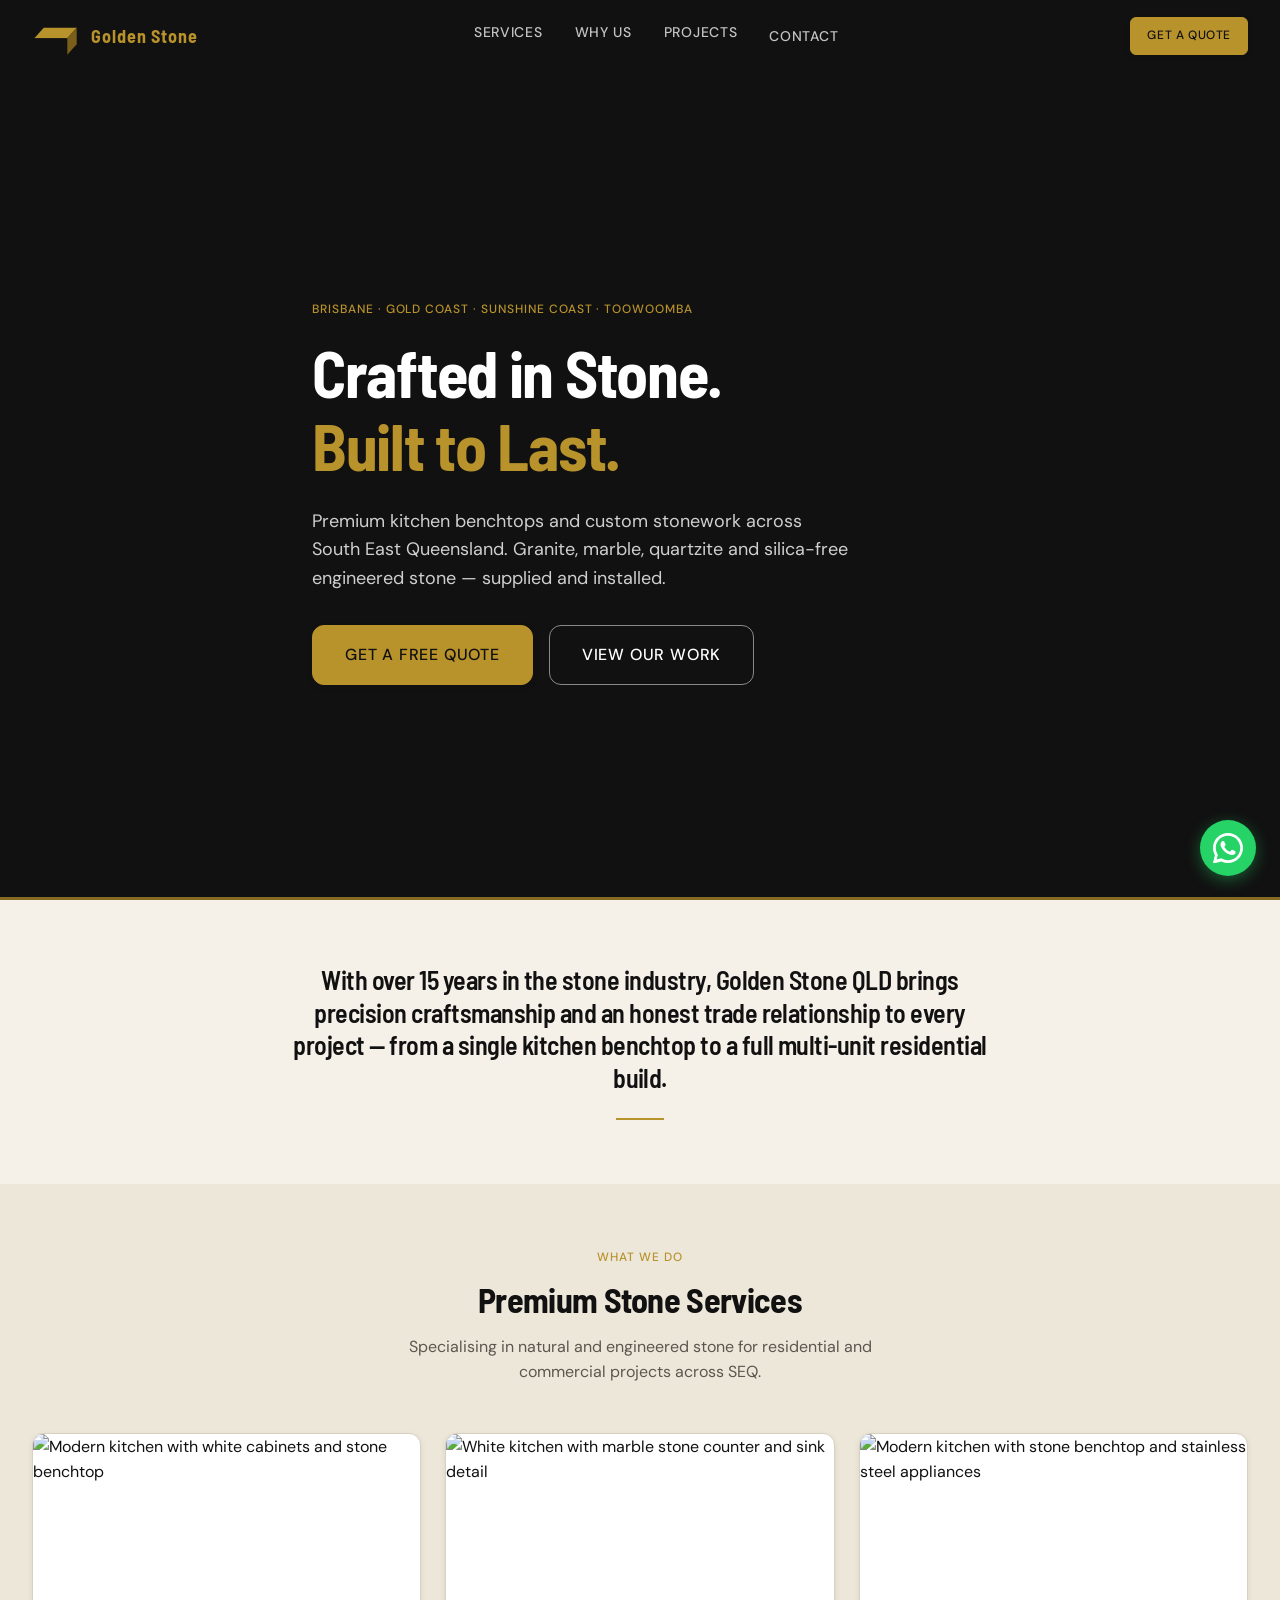
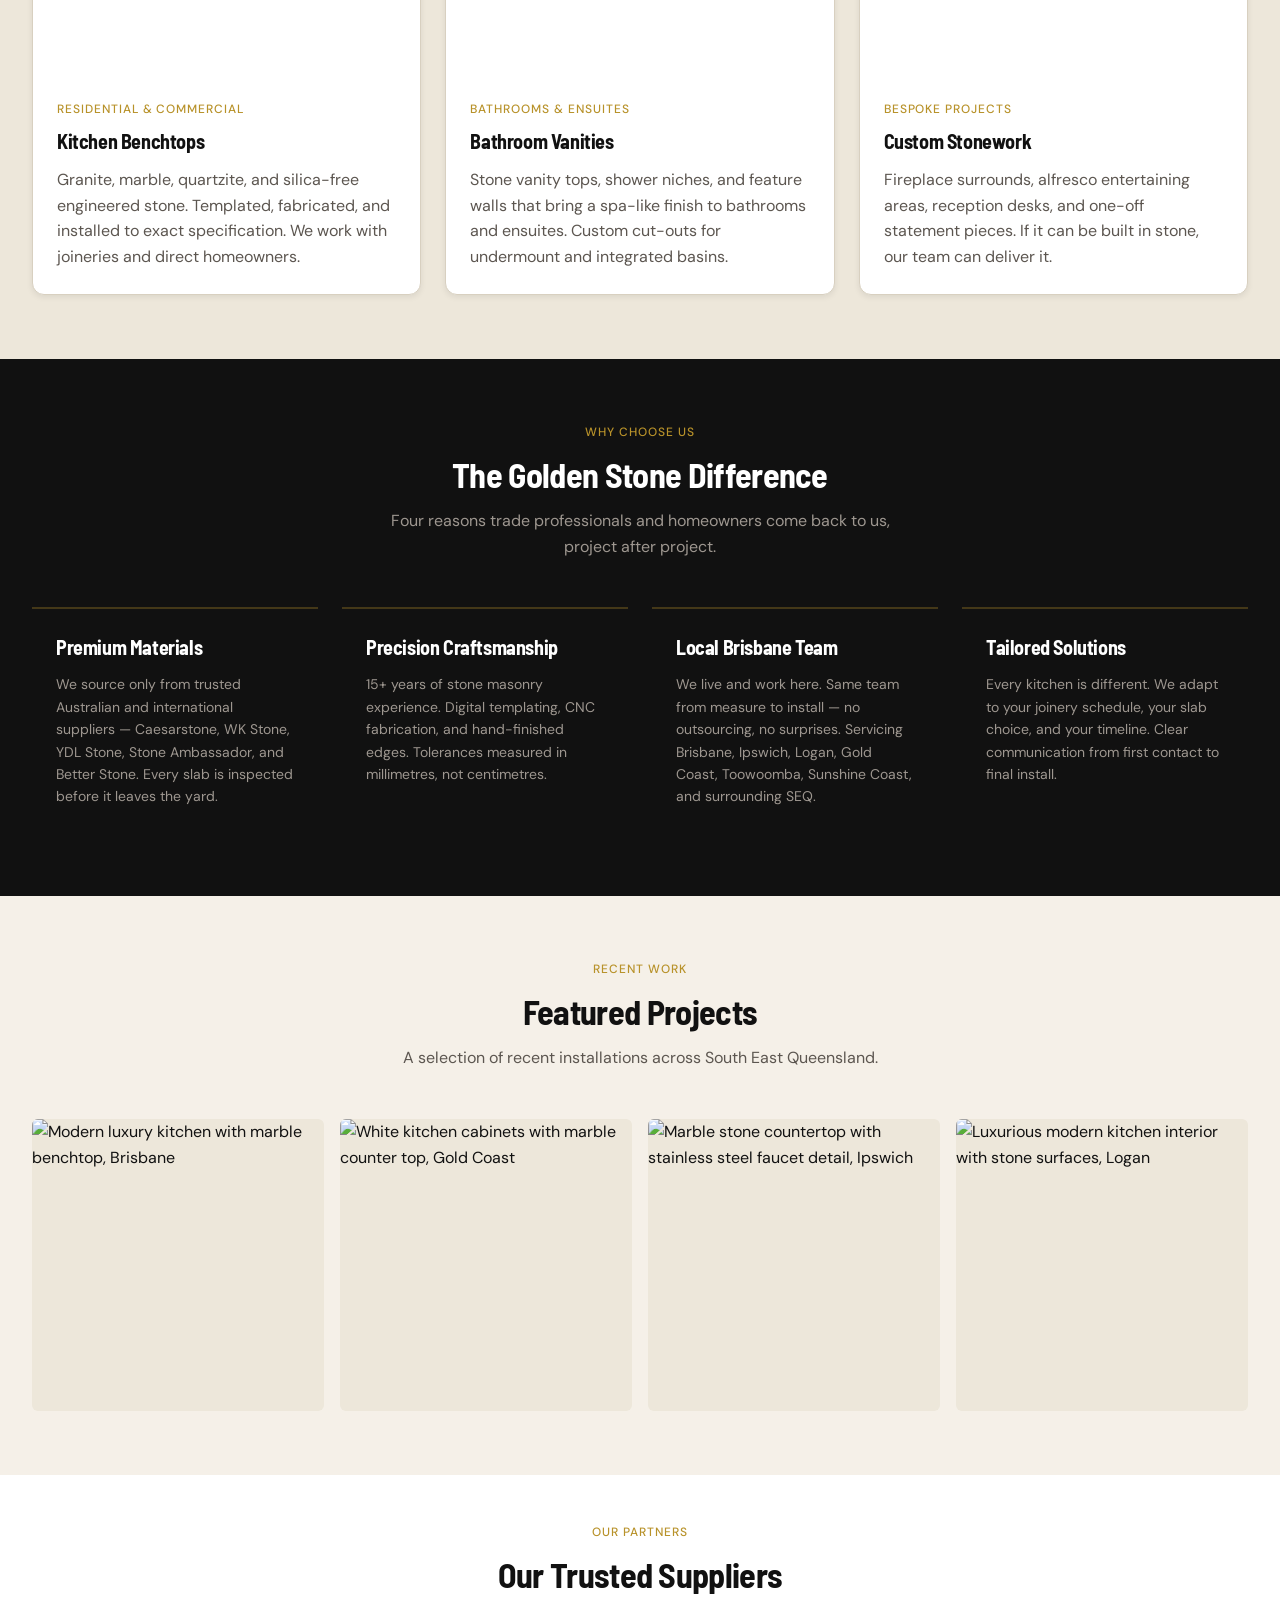
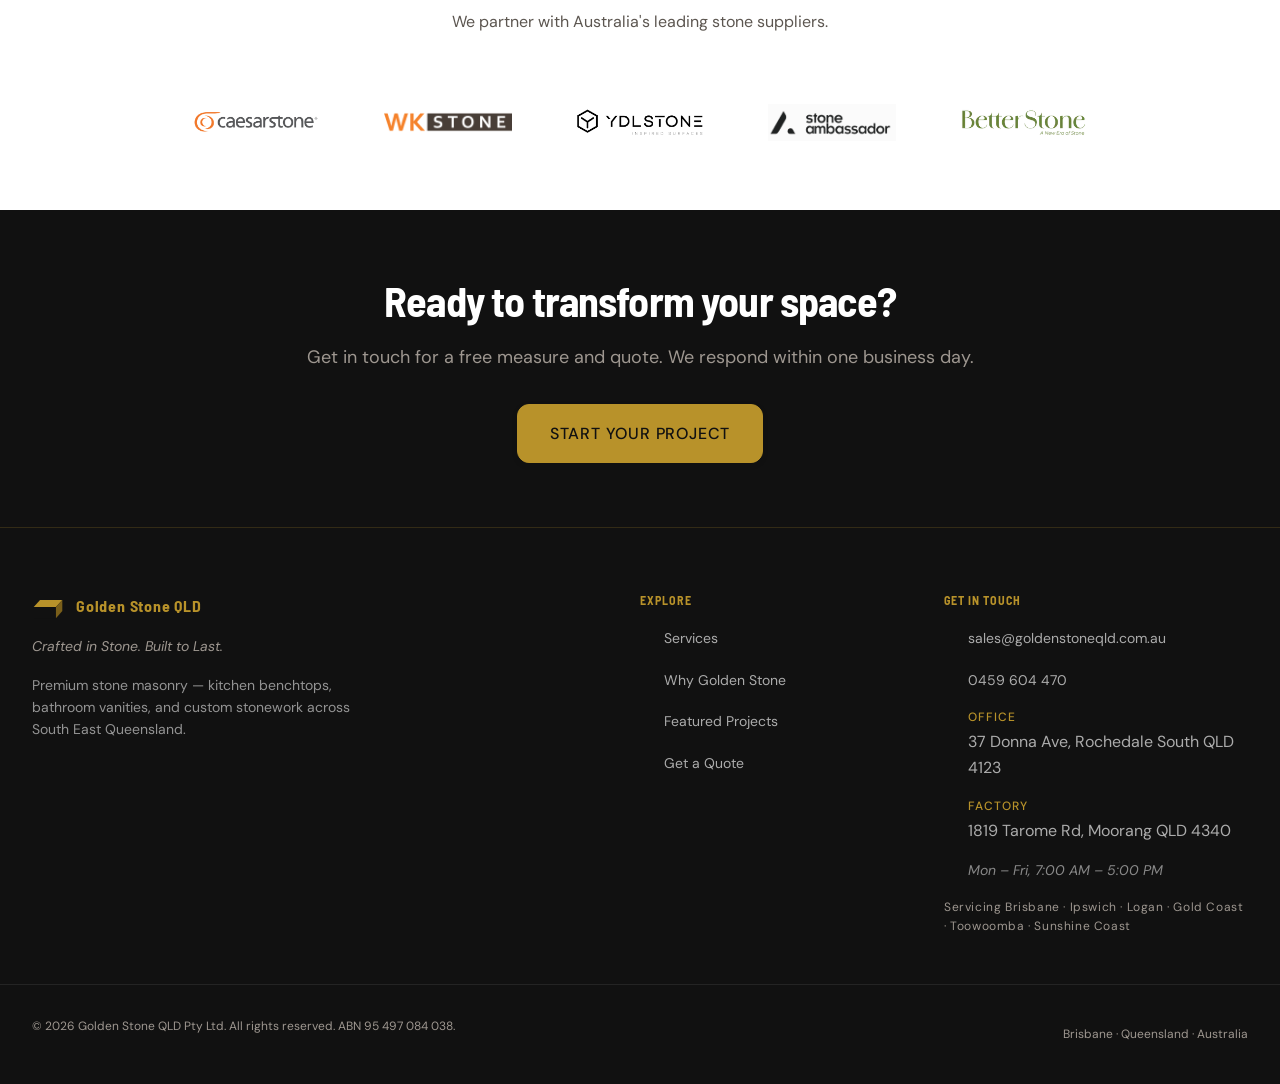
==== index.html @ 5c9fb111 "fix(contact): fix file upload double-click, folder link always shown; feat: WhatsApp floating button" ====
<!DOCTYPE html>
<html lang="en-AU">
<head>
  <meta charset="UTF-8">
  <meta name="viewport" content="width=device-width, initial-scale=1.0">
  <meta name="description" content="Golden Stone QLD — Premium kitchen benchtops and stone masonry across South East Queensland. Granite, marble, quartzite and silica-free engineered stone. Brisbane, Ipswich, Logan, Gold Coast, Toowoomba, Sunshine Coast.">
  <title>Golden Stone QLD — Crafted in Stone. Built to Last.</title>

  <!-- Favicon placeholder -->
  <link rel="icon" href="data:image/svg+xml,<svg xmlns='http://www.w3.org/2000/svg' viewBox='0 0 80 80'><polygon points='4,38 20,20 76,20 60,38' fill='%23B8922A'/><rect x='4' y='38' width='56' height='28' fill='%23111111'/><polygon points='60,38 76,20 76,48 60,66' fill='%237A5F1A'/></svg>">

  <!-- Design system -->
  <link rel="stylesheet" href="src/styles/reset.css">
  <link rel="stylesheet" href="src/styles/tokens.css">
  <link rel="stylesheet" href="src/styles/base.css">
  <link rel="stylesheet" href="src/styles/components.css">

  <!-- Page styles -->
  <link rel="stylesheet" href="src/styles/pages/home.css">
</head>
<body>

  <!-- =====================================================================
       SITE HEADER
       Fixed, transparent over hero. JS adds .scrolled on scroll.
       ===================================================================== -->
  <header class="site-header" id="site-header">
    <nav class="nav" aria-label="Main navigation">
      <div class="nav__inner container">
        <!-- Logo -->
        <a href="/" class="nav__logo" aria-label="Golden Stone QLD — home">
          <svg width="40" height="34" viewBox="0 0 80 68" fill="none" xmlns="http://www.w3.org/2000/svg" aria-hidden="true">
            <polygon points="4,38 20,20 76,20 60,38" fill="#B8922A"/>
            <rect x="4" y="38" width="56" height="28" fill="#111111"/>
            <polygon points="60,38 76,20 76,48 60,66" fill="#7A5F1A"/>
          </svg>
          <span class="nav__logo-text">Golden Stone</span>
        </a>

        <!-- Desktop nav links -->
        <ul class="nav__links" role="list">
          <li><a href="#services" class="nav__link">Services</a></li>
          <li><a href="#why-us" class="nav__link">Why Us</a></li>
          <li><a href="#projects" class="nav__link">Projects</a></li>
          <li><a href="contact.html" class="nav__link">Contact</a></li>
        </ul>

        <!-- Desktop CTA -->
        <a href="contact.html" class="btn btn--primary btn--sm nav__cta">Get a Quote</a>

        <!-- Mobile hamburger -->
        <button class="nav__hamburger" id="hamburger-btn" aria-label="Open menu" aria-expanded="false" aria-controls="mobile-menu">
          <svg width="24" height="24" viewBox="0 0 24 24" fill="none" stroke="currentColor" stroke-width="2" stroke-linecap="round" aria-hidden="true">
            <line x1="3" y1="6" x2="21" y2="6"/>
            <line x1="3" y1="12" x2="21" y2="12"/>
            <line x1="3" y1="18" x2="21" y2="18"/>
          </svg>
        </button>
      </div>
    </nav>

    <!-- Mobile menu (full-width dropdown below nav bar) -->
    <div class="mobile-menu" id="mobile-menu" role="navigation" aria-label="Mobile navigation">
      <a href="#services" class="mobile-menu__link">Services</a>
      <a href="#why-us" class="mobile-menu__link">Why Us</a>
      <a href="#projects" class="mobile-menu__link">Projects</a>
      <a href="contact.html" class="mobile-menu__link">Contact</a>
      <a href="contact.html" class="btn btn--primary mobile-menu__cta">Get a Quote</a>
    </div>
  </header>

  <main>

    <!-- ===================================================================
         HERO
         Full viewport, Unsplash stone photo, dark overlay, centred left.
         =================================================================== -->
    <section class="hero" aria-label="Hero">
      <div class="hero__bg" aria-hidden="true"></div>
      <div class="hero__overlay" aria-hidden="true"></div>

      <div class="container hero__content">
        <span class="hero__label fade-in">Brisbane · Gold Coast · Sunshine Coast · Toowoomba</span>

        <h1 class="hero__headline fade-in fade-in-delay-1">
          Crafted in Stone.<br>
          <span>Built to Last.</span>
        </h1>

        <p class="hero__subhead fade-in fade-in-delay-2">
          Premium kitchen benchtops and custom stonework across South East Queensland.
          Granite, marble, quartzite and silica-free engineered stone — supplied and installed.
        </p>

        <div class="hero__actions fade-in fade-in-delay-3">
          <a href="contact.html" class="btn btn--primary btn--lg">Get a Free Quote</a>
          <a href="#projects" class="btn btn--outline-light btn--lg">View Our Work</a>
        </div>
      </div>

      <div class="hero__bar" aria-hidden="true"></div>
    </section>

    <!-- ===================================================================
         INTRO STRIP
         15-year trust signal, centred pull-quote style.
         =================================================================== -->
    <section class="section section--cream intro-strip" aria-labelledby="intro-quote">
      <div class="container intro-strip__inner">
        <p class="intro-strip__quote fade-in" id="intro-quote">
          With over 15 years in the stone industry, Golden Stone QLD brings
          precision craftsmanship and an honest trade relationship to every project —
          from a single kitchen benchtop to a full multi-unit residential build.
        </p>
        <div class="intro-strip__rule fade-in fade-in-delay-1" aria-hidden="true"></div>
      </div>
    </section>

    <!-- ===================================================================
         SERVICES
         3-column card grid. Each card: image, label, title, description.
         =================================================================== -->
    <section class="section section--surface services" id="services" aria-labelledby="services-title">
      <div class="container">
        <header class="section-header fade-in">
          <span class="section-header__label">What We Do</span>
          <h2 class="section-header__title" id="services-title">Premium Stone Services</h2>
          <p class="section-header__sub">
            Specialising in natural and engineered stone for residential and commercial projects across SEQ.
          </p>
        </header>

        <div class="services__grid">

          <!-- Kitchen Benchtops -->
          <article class="service-card fade-in">
            <div class="service-card__image">
              <img
                src="https://images.pexels.com/photos/6301183/pexels-photo-6301183.jpeg?auto=compress&cs=tinysrgb&w=800&h=500&fit=crop"
                alt="Modern kitchen with white cabinets and stone benchtop"
                loading="lazy"
                width="800"
                height="500"
              >
            </div>
            <div class="service-card__body">
              <span class="service-card__label">Residential &amp; Commercial</span>
              <h3 class="service-card__title">Kitchen Benchtops</h3>
              <p class="service-card__desc">
                Granite, marble, quartzite, and silica-free engineered stone. Templated, fabricated,
                and installed to exact specification. We work with joineries and direct homeowners.
              </p>
            </div>
          </article>

          <!-- Bathroom Vanities -->
          <article class="service-card fade-in fade-in-delay-1">
            <div class="service-card__image">
              <img
                src="https://images.pexels.com/photos/7545855/pexels-photo-7545855.jpeg?auto=compress&cs=tinysrgb&w=800&h=500&fit=crop"
                alt="White kitchen with marble stone counter and sink detail"
                loading="lazy"
                width="800"
                height="500"
              >
            </div>
            <div class="service-card__body">
              <span class="service-card__label">Bathrooms &amp; Ensuites</span>
              <h3 class="service-card__title">Bathroom Vanities</h3>
              <p class="service-card__desc">
                Stone vanity tops, shower niches, and feature walls that bring a spa-like finish
                to bathrooms and ensuites. Custom cut-outs for undermount and integrated basins.
              </p>
            </div>
          </article>

          <!-- Custom Stonework -->
          <article class="service-card fade-in fade-in-delay-2">
            <div class="service-card__image">
              <img
                src="https://images.pexels.com/photos/2343467/pexels-photo-2343467.jpeg?auto=compress&cs=tinysrgb&w=800&h=500&fit=crop"
                alt="Modern kitchen with stone benchtop and stainless steel appliances"
                loading="lazy"
                width="800"
                height="500"
              >
            </div>
            <div class="service-card__body">
              <span class="service-card__label">Bespoke Projects</span>
              <h3 class="service-card__title">Custom Stonework</h3>
              <p class="service-card__desc">
                Fireplace surrounds, alfresco entertaining areas, reception desks, and one-off
                statement pieces. If it can be built in stone, our team can deliver it.
              </p>
            </div>
          </article>

        </div>
      </div>
    </section>

    <!-- ===================================================================
         WHY GOLDEN STONE
         Dark section, 4-pillar grid.
         =================================================================== -->
    <section class="section section--dark why-us" id="why-us" aria-labelledby="why-us-title">
      <div class="container">
        <header class="section-header fade-in">
          <span class="section-header__label">Why Choose Us</span>
          <h2 class="section-header__title" id="why-us-title">The Golden Stone Difference</h2>
          <p class="section-header__sub">
            Four reasons trade professionals and homeowners come back to us, project after project.
          </p>
        </header>

        <div class="pillars">

          <div class="pillar fade-in">
            <h3 class="pillar__title">Premium Materials</h3>
            <p class="pillar__desc">
              We source only from trusted Australian and international suppliers — Caesarstone,
              WK Stone, YDL Stone, Stone Ambassador, and Better Stone. Every slab is inspected before it leaves the yard.
            </p>
          </div>

          <div class="pillar fade-in fade-in-delay-1">
            <h3 class="pillar__title">Precision Craftsmanship</h3>
            <p class="pillar__desc">
              15+ years of stone masonry experience. Digital templating, CNC fabrication,
              and hand-finished edges. Tolerances measured in millimetres, not centimetres.
            </p>
          </div>

          <div class="pillar fade-in fade-in-delay-2">
            <h3 class="pillar__title">Local Brisbane Team</h3>
            <p class="pillar__desc">
              We live and work here. Same team from measure to install — no outsourcing,
              no surprises. Servicing Brisbane, Ipswich, Logan, Gold Coast, Toowoomba, Sunshine Coast, and surrounding SEQ.
            </p>
          </div>

          <div class="pillar fade-in fade-in-delay-3">
            <h3 class="pillar__title">Tailored Solutions</h3>
            <p class="pillar__desc">
              Every kitchen is different. We adapt to your joinery schedule, your slab choice,
              and your timeline. Clear communication from first contact to final install.
            </p>
          </div>

        </div>
      </div>
    </section>

    <!-- ===================================================================
         FEATURED PROJECTS
         4-image mosaic grid with gold hover border.
         =================================================================== -->
    <section class="section projects" id="projects" aria-labelledby="projects-title">
      <div class="container">
        <header class="section-header fade-in">
          <span class="section-header__label">Recent Work</span>
          <h2 class="section-header__title" id="projects-title">Featured Projects</h2>
          <p class="section-header__sub">
            A selection of recent installations across South East Queensland.
          </p>
        </header>

        <div class="projects__grid">
          <div class="project-tile fade-in">
            <img
              src="https://images.pexels.com/photos/35189706/pexels-photo-35189706.jpeg?auto=compress&cs=tinysrgb&w=800&h=800&fit=crop"
              alt="Modern luxury kitchen with marble benchtop, Brisbane"
              loading="lazy"
              width="800"
              height="800"
            >
          </div>
          <div class="project-tile fade-in fade-in-delay-1">
            <img
              src="https://images.pexels.com/photos/7027759/pexels-photo-7027759.jpeg?auto=compress&cs=tinysrgb&w=800&h=800&fit=crop"
              alt="White kitchen cabinets with marble counter top, Gold Coast"
              loading="lazy"
              width="800"
              height="800"
            >
          </div>
          <div class="project-tile fade-in fade-in-delay-2">
            <img
              src="https://images.pexels.com/photos/6835092/pexels-photo-6835092.jpeg?auto=compress&cs=tinysrgb&w=800&h=800&fit=crop"
              alt="Marble stone countertop with stainless steel faucet detail, Ipswich"
              loading="lazy"
              width="800"
              height="800"
            >
          </div>
          <div class="project-tile fade-in fade-in-delay-3">
            <img
              src="https://images.pexels.com/photos/10099318/pexels-photo-10099318.jpeg?auto=compress&cs=tinysrgb&w=800&h=800&fit=crop"
              alt="Luxurious modern kitchen interior with stone surfaces, Logan"
              loading="lazy"
              width="800"
              height="800"
            >
          </div>
        </div>
      </div>
    </section>

    <!-- ===================================================================
         TRUSTED SUPPLIERS
         Real logos on white background. Each links to supplier site.
         =================================================================== -->
    <section class="suppliers" aria-labelledby="suppliers-title">
      <div class="container">
        <header class="section-header fade-in">
          <span class="section-header__label" id="suppliers-title">Our Partners</span>
          <h2 class="section-header__title">Our Trusted Suppliers</h2>
          <p class="section-header__sub">We partner with Australia's leading stone suppliers.</p>
        </header>

        <div class="suppliers__logos fade-in fade-in-delay-1">
          <a href="https://www.caesarstone.com.au" target="_blank" rel="noopener"
             class="supplier-logo" aria-label="Caesarstone">
            <img src="public/images/suppliers/caesarstone.png" alt="Caesarstone logo" loading="lazy">
          </a>
          <a href="https://www.wkstone.com.au" target="_blank" rel="noopener"
             class="supplier-logo" aria-label="WK Stone">
            <img src="public/images/suppliers/wk-stone.png" alt="WK Stone logo" loading="lazy">
          </a>
          <a href="https://www.ydlstone.com.au" target="_blank" rel="noopener"
             class="supplier-logo" aria-label="YDL Stone">
            <img src="public/images/suppliers/ydl-stone.png" alt="YDL Stone logo" loading="lazy">
          </a>
          <a href="https://www.stoneambassador.com.au" target="_blank" rel="noopener"
             class="supplier-logo" aria-label="Stone Ambassador">
            <img src="public/images/suppliers/stone-ambassador.webp" alt="Stone Ambassador logo" loading="lazy">
          </a>
          <a href="https://www.betterstone.com.au" target="_blank" rel="noopener"
             class="supplier-logo" aria-label="Better Stone">
            <img src="public/images/suppliers/better-stone.webp" alt="Better Stone logo" loading="lazy">
          </a>
        </div>
      </div>
    </section>

    <!-- ===================================================================
         CLOSING CTA
         Dark, centred, gold primary button.
         =================================================================== -->
    <section class="section section--dark cta-section" id="contact" aria-labelledby="cta-headline">
      <div class="container">
        <h2 class="cta-section__headline fade-in" id="cta-headline">
          Ready to transform your space?
        </h2>
        <p class="cta-section__sub fade-in fade-in-delay-1">
          Get in touch for a free measure and quote. We respond within one business day.
        </p>
        <div class="fade-in fade-in-delay-2">
          <a href="contact.html" class="btn btn--primary btn--lg">
            Start Your Project
          </a>
        </div>
      </div>
    </section>

  </main>

  <!-- =====================================================================
       FOOTER
       3-column: brand, explore, contact.
       ===================================================================== -->
  <footer class="footer">
    <div class="container">
      <div class="footer__grid">

        <!-- Brand column -->
        <div class="footer__brand">
          <a href="/" class="footer__logo footer__logo--lockup" aria-label="Golden Stone QLD — home">
            <svg width="32" height="27" viewBox="0 0 80 68" fill="none" xmlns="http://www.w3.org/2000/svg" aria-hidden="true">
              <polygon points="4,38 20,20 76,20 60,38" fill="#B8922A"/>
              <rect x="4" y="38" width="56" height="28" fill="#111111"/>
              <polygon points="60,38 76,20 76,48 60,66" fill="#7A5F1A"/>
            </svg>
            <span class="footer__logo-name">Golden Stone QLD</span>
          </a>
          <p class="footer__tagline">Crafted in Stone. Built to Last.</p>
          <p class="footer__desc">
            Premium stone masonry — kitchen benchtops, bathroom vanities, and custom
            stonework across South East Queensland.
          </p>
        </div>

        <!-- Explore column -->
        <div>
          <h3 class="footer__heading">Explore</h3>
          <ul class="footer__links" role="list">
            <li><a href="#services">Services</a></li>
            <li><a href="#why-us">Why Golden Stone</a></li>
            <li><a href="#projects">Featured Projects</a></li>
            <li><a href="#contact">Get a Quote</a></li>
          </ul>
        </div>

        <!-- Contact column -->
        <div>
          <h3 class="footer__heading">Get in Touch</h3>
          <ul class="footer__links" role="list">
            <li>
              <a href="mailto:sales@goldenstoneqld.com.au">sales@goldenstoneqld.com.au</a>
            </li>
            <li>
              <a href="tel:+61459604470">0459 604 470</a>
            </li>
            <li class="footer__address-item">
              <span class="footer__address-label">Office</span>
              <span>37 Donna Ave, Rochedale South QLD 4123</span>
            </li>
            <li class="footer__address-item">
              <span class="footer__address-label">Factory</span>
              <span>1819 Tarome Rd, Moorang QLD 4340</span>
            </li>
            <li class="footer__hours">Mon – Fri, 7:00 AM – 5:00 PM</li>
          </ul>
          <p class="footer__service-area">
            Servicing Brisbane · Ipswich · Logan · Gold Coast · Toowoomba · Sunshine Coast
          </p>
        </div>

      </div>
    </div>

    <div class="footer__bottom container">
      <p class="footer__copy">
        &copy; <span id="footer-year">2025</span> Golden Stone QLD Pty Ltd. All rights reserved.
        ABN 95 497 084 038.
      </p>
      <p class="footer__copy">
        Brisbane · Queensland · Australia
      </p>
    </div>
  </footer>

  <!-- WhatsApp floating button -->
  <a href="https://wa.me/61459604470" class="whatsapp-fab" target="_blank" rel="noopener" aria-label="Chat on WhatsApp">
    <svg width="30" height="30" viewBox="0 0 24 24" fill="#FFFFFF" xmlns="http://www.w3.org/2000/svg" aria-hidden="true">
      <path d="M17.472 14.382c-.297-.149-1.758-.867-2.03-.967-.273-.099-.471-.148-.67.15-.197.297-.767.966-.94 1.164-.173.199-.347.223-.644.075-.297-.15-1.255-.463-2.39-1.475-.883-.788-1.48-1.761-1.653-2.059-.173-.297-.018-.458.13-.606.134-.133.298-.347.446-.52.149-.174.198-.298.298-.497.099-.198.05-.371-.025-.52-.075-.149-.669-1.612-.916-2.207-.242-.579-.487-.5-.669-.51-.173-.008-.371-.01-.57-.01-.198 0-.52.074-.792.372-.272.297-1.04 1.016-1.04 2.479 0 1.462 1.065 2.875 1.213 3.074.149.198 2.096 3.2 5.077 4.487.709.306 1.262.489 1.694.625.712.227 1.36.195 1.871.118.571-.085 1.758-.719 2.006-1.413.248-.694.248-1.289.173-1.413-.074-.124-.272-.198-.57-.347z"/>
      <path d="M12 0C5.373 0 0 5.373 0 12c0 2.117.553 4.103 1.518 5.832L.057 23.625a.563.563 0 0 0 .693.704l5.975-1.566A11.942 11.942 0 0 0 12 24c6.627 0 12-5.373 12-12S18.627 0 12 0zm0 21.818a9.818 9.818 0 0 1-5.006-1.372l-.358-.213-3.722.976.993-3.63-.233-.374A9.818 9.818 0 0 1 2.182 12C2.182 6.57 6.57 2.182 12 2.182S21.818 6.57 21.818 12 17.43 21.818 12 21.818z"/>
    </svg>
  </a>

  <script src="src/scripts/main.js" defer></script>
</body>
</html>
---- src/styles/tokens.css ----
/* ==========================================================================
   Golden Stone QLD — Design Tokens
   Source: docs/brand/brand-book.md v2.0
   Australian English comments throughout.

   Import order:
     1. tokens.css   ← this file
     2. reset.css
     3. base.css
     4. components.css
   ========================================================================== */

/* --------------------------------------------------------------------------
   Google Fonts
   Barlow Semi Condensed — display / headings (600, 700)
   DM Sans              — body / UI copy (400, 500)
   -------------------------------------------------------------------------- */
@import url('https://fonts.googleapis.com/css2?family=Barlow+Semi+Condensed:wght@600;700&family=DM+Sans:ital,wght@0,400;0,500;1,400&display=swap');


:root {

  /* =========================================================================
     COLOUR PALETTE
     Brand Book v2.0 — Gold + Black
     ========================================================================= */

  /* --- Primary brand colours --- */
  --colour-gold:          #B8922A; /* Brass Gold — main brand colour; bar mark, CTAs, accents  */
  --colour-gold-dark:     #7A5F1A; /* Dark Gold — slab right-face shadow, pressed states       */
  --colour-gold-light:    #C9A84C; /* Champagne — highlight accent, small-scale gold use       */
  --colour-black:         #111111; /* Deep Black — anchor colour, slab front-face, dark bg     */

  /* --- Neutral palette --- */
  --colour-bg:            #F5F0E8; /* Warm Cream — page background (warm, not clinical white)  */
  --colour-surface:       #EDE7DA; /* Surface — cards, alternating table rows                  */
  --colour-border:        #D8D0C0; /* Border — dividers, input outlines                        */
  --colour-stone:         #9E9790; /* Stone Grey — sub-labels, secondary/muted text            */
  --colour-text:          #111111; /* Primary text — same as anchor; warm near-black           */
  --colour-text-sec:      #5C5650; /* Secondary text — captions, supporting copy               */
  --colour-text-muted:    #9E9790; /* Muted text — placeholder, disabled states               */
  --colour-white:         #FFFFFF;

  /* --- Supporting gold tones (derived from primary) --- */
  --colour-gold-wash:     rgba(184, 146, 42, 0.10); /* Subtle gold tint — hover backgrounds    */
  --colour-gold-glow:     rgba(184, 146, 42, 0.30); /* Focus ring, gold highlight              */
  --colour-gold-border:   rgba(184, 146, 42, 0.25); /* Subtle gold border on dark surfaces     */

  /* --- Dark surface variants --- */
  --colour-surface-dark:  #1C1A18; /* Dark card / section background                          */
  --colour-overlay:       rgba(17, 17, 17, 0.65); /* Photo overlays, modal backdrops           */

  /* --- Semantic colours --- */
  --colour-success:       #2A7A4A;
  --colour-success-bg:    rgba(42, 122, 74, 0.10);
  --colour-warning:       #B86A1A;
  --colour-warning-bg:    rgba(184, 106, 26, 0.10);
  --colour-error:         #B83A2A;
  --colour-error-bg:      rgba(184, 58, 42, 0.10);
  --colour-info:          #2A5A8A;
  --colour-info-bg:       rgba(42, 90, 138, 0.10);

  /* --- CSS aliases (American English spelling) for component compatibility --- */
  --color-gold:           var(--colour-gold);
  --color-gold-dark:      var(--colour-gold-dark);
  --color-gold-light:     var(--colour-gold-light);
  --color-black:          var(--colour-black);
  --color-bg:             var(--colour-bg);
  --color-surface:        var(--colour-surface);
  --color-border:         var(--colour-border);
  --color-stone:          var(--colour-stone);
  --color-text:           var(--colour-text);
  --color-text-sec:       var(--colour-text-sec);
  --color-text-muted:     var(--colour-text-muted);
  --color-white:          var(--colour-white);
  --color-gold-wash:      var(--colour-gold-wash);
  --color-gold-glow:      var(--colour-gold-glow);
  --color-gold-border:    var(--colour-gold-border);
  --color-surface-dark:   var(--colour-surface-dark);
  --color-overlay:        var(--colour-overlay);
  --color-success:        var(--colour-success);
  --color-success-bg:     var(--colour-success-bg);
  --color-warning:        var(--colour-warning);
  --color-warning-bg:     var(--colour-warning-bg);
  --color-error:          var(--colour-error);
  --color-error-bg:       var(--colour-error-bg);
  --color-info:           var(--colour-info);
  --color-info-bg:        var(--colour-info-bg);


  /* =========================================================================
     TYPOGRAPHY
     ========================================================================= */

  /* --- Font families --- */
  --font-display: 'Barlow Semi Condensed', 'Arial Narrow', Arial, sans-serif;
  --font-body:    'DM Sans', 'Helvetica Neue', Arial, sans-serif;

  /* --- Type scale — Major Third (×1.25), base 16px ---
     Use display font (Barlow Semi Condensed) for text-xl and above.
     Use body font (DM Sans) for text-base and below.
  --- */
  --text-xs:    0.75rem;   /*  12px — captions, fine print, badges      */
  --text-sm:    0.875rem;  /*  14px — small UI text, helper labels       */
  --text-base:  1rem;      /*  16px — body copy (minimum for readability)*/
  --text-lg:    1.125rem;  /*  18px — lead paragraph, large body         */
  --text-xl:    1.25rem;   /*  20px — h4, sub-section headings           */
  --text-2xl:   1.625rem;  /*  26px — h3                                 */
  --text-3xl:   2.125rem;  /*  34px — h2                                 */
  --text-4xl:   2.625rem;  /*  42px — h1                                 */
  --text-hero:  3.25rem;   /*  52px — display / hero headings            */

  /* --- Font weights --- */
  --font-regular:  400;
  --font-medium:   500;
  --font-semibold: 600;
  --font-bold:     700;

  /* --- Line heights --- */
  --leading-tight:   1.15;  /* Hero / display headings                   */
  --leading-snug:    1.25;  /* H1, H2                                    */
  --leading-normal:  1.4;   /* H3, H4                                    */
  --leading-relaxed: 1.6;   /* Body copy (optimal for DM Sans)           */
  --leading-loose:   1.75;  /* Long-form / article content               */

  /* --- Letter spacing --- */
  --tracking-tight:  -0.02em; /* Display headings — tighter for impact   */
  --tracking-normal:  0em;
  --tracking-wide:    0.05em; /* All-caps labels                         */
  --tracking-wider:   0.08em; /* Sub-labels, tags, fine print            */


  /* =========================================================================
     SPACING — 8pt Grid
     ========================================================================= */

  --space-1:   0.25rem;  /*   4px */
  --space-2:   0.5rem;   /*   8px */
  --space-3:   0.75rem;  /*  12px */
  --space-4:   1rem;     /*  16px */
  --space-6:   1.5rem;   /*  24px */
  --space-8:   2rem;     /*  32px */
  --space-12:  3rem;     /*  48px */
  --space-16:  4rem;     /*  64px */
  --space-24:  6rem;     /*  96px */


  /* =========================================================================
     BORDER RADII
     ========================================================================= */

  --radius-sm:   3px;    /* Subtle rounding — chips, badges, code blocks  */
  --radius-md:   6px;    /* Buttons, inputs, small cards                  */
  --radius-lg:   12px;   /* Cards, panels, modals                         */
  --radius-full: 9999px; /* Pills, circular avatars                       */


  /* =========================================================================
     SHADOWS — subtle, premium feel; no harsh drops
     ========================================================================= */

  --shadow-xs:   0 1px 2px  rgba(17, 17, 17, 0.06);  /* Hairline lift    */
  --shadow-sm:   0 2px 6px  rgba(17, 17, 17, 0.08);  /* Cards at rest    */
  --shadow-md:   0 4px 16px rgba(17, 17, 17, 0.10);  /* Cards on hover   */
  --shadow-lg:   0 8px 32px rgba(17, 17, 17, 0.12);  /* Dropdowns, popovers */
  --shadow-xl:   0 16px 48px rgba(17, 17, 17, 0.14); /* Modals, drawers  */

  /* Focus ring — gold glow; replaces default browser outline */
  --shadow-focus: 0 0 0 3px var(--colour-gold-glow);

  /* Inset — for form inputs (subtle depth on background) */
  --shadow-inset: inset 0 1px 3px rgba(17, 17, 17, 0.07);

  /* Gold focus ring — form inputs and interactive elements */
  --shadow-gold: 0 0 0 3px var(--colour-gold-glow);


  /* =========================================================================
     BREAKPOINTS (reference values — documentation only)

     CSS custom properties cannot be used directly inside @media queries.
     Use these values as a reference when writing media queries:

       @media (min-width: 640px)  { … }   --bp-sm
       @media (min-width: 768px)  { … }   --bp-md
       @media (min-width: 1024px) { … }   --bp-lg
       @media (min-width: 1280px) { … }   --bp-xl

     All breakpoints follow a mobile-first approach.
     ========================================================================= */

  /* --bp-sm:   640px;  */
  /* --bp-md:   768px;  */
  /* --bp-lg:   1024px; */
  /* --bp-xl:   1280px; */


  /* =========================================================================
     TRANSITIONS & TIMINGS
     ========================================================================= */

  /* --- Durations --- */
  --duration-fast:   150ms;  /* Micro-interactions: icon swaps, checkboxes  */
  --duration-base:   250ms;  /* Standard: hover states, colour changes       */
  --duration-slow:   400ms;  /* Entrances: modals, drawers, page transitions */

  /* --- Easing curves --- */
  --ease-out:    cubic-bezier(0.16, 1, 0.3, 1);   /* Natural deceleration — entrances */
  --ease-in:     cubic-bezier(0.4, 0, 1, 1);      /* Acceleration — exits             */
  --ease-inout:  cubic-bezier(0.45, 0, 0.55, 1);  /* Balanced — toggles, slides       */

  /* --- Shorthand transitions (most common combinations) --- */
  --transition-colour:
    color            var(--duration-base) var(--ease-out),
    background-color var(--duration-base) var(--ease-out),
    border-color     var(--duration-base) var(--ease-out);

  --transition-shadow:
    box-shadow var(--duration-base) var(--ease-out);

  --transition-transform:
    transform var(--duration-base) var(--ease-out);

  --transition-all:
    color            var(--duration-base) var(--ease-out),
    background-color var(--duration-base) var(--ease-out),
    border-color     var(--duration-base) var(--ease-out),
    box-shadow       var(--duration-base) var(--ease-out),
    transform        var(--duration-base) var(--ease-out);


  /* =========================================================================
     LAYOUT
     ========================================================================= */

  --container-max:    1280px; /* Full-width content cap                     */
  --container-prose:  72ch;   /* Optimal reading width for body copy        */
  --container-narrow: 640px;  /* Narrow forms, centred content blocks       */

  --gutter-sm:  var(--space-4);  /* 16px — mobile horizontal padding        */
  --gutter-md:  var(--space-6);  /* 24px — tablet horizontal padding        */
  --gutter-lg:  var(--space-8);  /* 32px — desktop horizontal padding       */

}
---- src/styles/base.css ----
/* ==========================================================================
   Golden Stone QLD — Base Styles
   Applies design tokens to HTML elements.
   Import after reset.css and tokens.css.
   ========================================================================== */

/* --------------------------------------------------------------------------
   Document
   -------------------------------------------------------------------------- */
body {
  font-family: var(--font-body);
  font-size: var(--text-base);
  font-weight: var(--font-regular);
  line-height: var(--leading-relaxed);
  color: var(--color-text);
  background-color: var(--color-bg);
}

/* --------------------------------------------------------------------------
   Headings
   Display font (Barlow Semi Condensed) for all headings.
   -------------------------------------------------------------------------- */
h1, h2, h3, h4, h5, h6 {
  font-family: var(--font-display);
  font-weight: var(--font-bold);
  line-height: var(--leading-snug);
  color: var(--color-text);
  letter-spacing: var(--tracking-tight);
}

h1 {
  font-size: var(--text-4xl);   /* 42px desktop */
  line-height: var(--leading-tight);
}

h2 {
  font-size: var(--text-3xl);   /* 34px */
}

h3 {
  font-size: var(--text-2xl);   /* 26px */
  font-weight: var(--font-semibold);
  line-height: var(--leading-normal);
  letter-spacing: 0;
}

h4 {
  font-size: var(--text-xl);    /* 20px */
  font-weight: var(--font-semibold);
  line-height: var(--leading-normal);
  letter-spacing: 0;
}

h5 {
  font-size: var(--text-lg);    /* 18px */
  font-weight: var(--font-semibold);
  letter-spacing: 0;
}

h6 {
  font-size: var(--text-base);  /* 16px */
  font-weight: var(--font-semibold);
  letter-spacing: var(--tracking-wide);
  text-transform: uppercase;
  color: var(--color-text-sec);
}

/* Responsive heading scale — mobile */
@media (max-width: 767px) {
  h1 { font-size: var(--text-3xl); }   /* 34px */
  h2 { font-size: var(--text-2xl); }   /* 26px */
  h3 { font-size: var(--text-xl); }    /* 20px */
}

/* --------------------------------------------------------------------------
   Paragraphs
   -------------------------------------------------------------------------- */
p {
  max-width: var(--container-prose);
  margin-bottom: var(--space-4);
}

p:last-child {
  margin-bottom: 0;
}

/* Lead paragraph */
.lead {
  font-size: var(--text-lg);
  line-height: var(--leading-loose);
  color: var(--color-text-sec);
}

/* --------------------------------------------------------------------------
   Links
   -------------------------------------------------------------------------- */
a {
  color: var(--color-gold);
  text-decoration: underline;
  text-decoration-color: transparent;
  text-underline-offset: 3px;
  transition: var(--transition-colour);
}

a:hover {
  text-decoration-color: var(--color-gold);
}

a:visited {
  color: var(--color-gold-dark);
}

/* --------------------------------------------------------------------------
   Lists
   -------------------------------------------------------------------------- */
ul, ol {
  padding-left: var(--space-6);
  margin-bottom: var(--space-4);
}

ul { list-style: disc; }
ol { list-style: decimal; }

li {
  margin-bottom: var(--space-2);
  line-height: var(--leading-relaxed);
}

li:last-child {
  margin-bottom: 0;
}

/* --------------------------------------------------------------------------
   Inline elements
   -------------------------------------------------------------------------- */
strong, b {
  font-weight: var(--font-semibold);
}

em, i {
  font-style: italic;
}

small {
  font-size: var(--text-sm);
  color: var(--color-text-sec);
}

mark {
  background-color: rgba(184, 146, 42, 0.2);
  color: var(--color-text);
  padding: 0 var(--space-1);
  border-radius: var(--radius-sm);
}

code {
  font-family: 'Courier New', Courier, monospace;
  font-size: 0.875em;
  background-color: var(--color-surface);
  padding: 0.1em 0.35em;
  border-radius: var(--radius-sm);
  border: 1px solid var(--color-border);
}

/* --------------------------------------------------------------------------
   Horizontal rule
   -------------------------------------------------------------------------- */
hr {
  border: none;
  border-top: 1px solid var(--color-border);
  margin: var(--space-8) 0;
}

hr.accent {
  border-top-color: var(--color-gold);
  border-top-width: 2px;
  width: 48px;
}

/* --------------------------------------------------------------------------
   Blockquote
   -------------------------------------------------------------------------- */
blockquote {
  border-left: 3px solid var(--color-gold);
  padding-left: var(--space-6);
  margin: var(--space-8) 0;
  color: var(--color-text-sec);
  font-size: var(--text-lg);
  font-style: italic;
}

blockquote cite {
  display: block;
  margin-top: var(--space-3);
  font-size: var(--text-sm);
  font-style: normal;
  font-weight: var(--font-medium);
  color: var(--color-stone);
  letter-spacing: var(--tracking-wider);
  text-transform: uppercase;
}

/* --------------------------------------------------------------------------
   Labels / tags
   -------------------------------------------------------------------------- */
.label {
  font-family: var(--font-body);
  font-size: var(--text-xs);
  font-weight: var(--font-medium);
  letter-spacing: var(--tracking-wider);
  text-transform: uppercase;
  color: var(--color-stone);
}

.label--gold {
  color: var(--color-gold);
}

/* --------------------------------------------------------------------------
   Display / hero text
   -------------------------------------------------------------------------- */
.display {
  font-family: var(--font-display);
  font-size: var(--text-hero);
  font-weight: var(--font-bold);
  line-height: var(--leading-tight);
  letter-spacing: var(--tracking-tight);
}

@media (max-width: 767px) {
  .display {
    font-size: var(--text-4xl);
  }
}

/* --------------------------------------------------------------------------
   Images
   -------------------------------------------------------------------------- */
img {
  height: auto;
  display: block;
}

figure {
  margin: var(--space-8) 0;
}

figcaption {
  margin-top: var(--space-2);
  font-size: var(--text-sm);
  color: var(--color-text-sec);
}

/* --------------------------------------------------------------------------
   Selection
   -------------------------------------------------------------------------- */
::selection {
  background-color: rgba(184, 146, 42, 0.25);
  color: var(--color-text);
}
---- src/styles/components.css ----
/* ==========================================================================
   Golden Stone QLD — Components
   Requires: tokens.css, reset.css, base.css
   Australian English comments
   ========================================================================== */

/* ==========================================================================
   LAYOUT — Container & Section
   ========================================================================== */

/* --------------------------------------------------------------------------
   .container
   -------------------------------------------------------------------------- */
.container {
  width: 100%;
  max-width: var(--container-max);
  margin-inline: auto;
  padding-inline: var(--gutter-sm);
}

@media (min-width: 768px) {
  .container {
    padding-inline: var(--gutter-md);
  }
}

@media (min-width: 1024px) {
  .container {
    padding-inline: var(--gutter-lg);
  }
}

.container--narrow {
  max-width: var(--container-narrow);
}

.container--prose {
  max-width: var(--container-prose);
}

/* --------------------------------------------------------------------------
   .section
   -------------------------------------------------------------------------- */
.section {
  padding-block: var(--space-16);
}

@media (max-width: 767px) {
  .section {
    padding-block: var(--space-12);
  }
}

/* Cream variant — default */
.section--cream {
  background-color: var(--color-bg);
}

/* Surface variant — slightly deeper cream */
.section--surface {
  background-color: var(--color-surface);
}

/* Dark variant — black background */
.section--dark {
  background-color: var(--color-black);
  color: var(--color-white);
}

.section--dark h1,
.section--dark h2,
.section--dark h3,
.section--dark h4,
.section--dark h5,
.section--dark h6 {
  color: var(--color-white);
}

.section--dark p,
.section--dark .lead {
  color: var(--color-stone);
}

/* Gold accent bar at top */
.section--accent-bar {
  border-top: 3px solid var(--color-gold);
}

/* ==========================================================================
   NAVIGATION
   ========================================================================== */

/* --------------------------------------------------------------------------
   .nav
   -------------------------------------------------------------------------- */
.nav {
  position: sticky;
  top: 0;
  z-index: 100;
  background-color: var(--color-black);
  border-bottom: 1px solid rgba(255, 255, 255, 0.06);
  box-shadow: var(--shadow-md);
}

.nav__inner {
  display: flex;
  align-items: center;
  justify-content: space-between;
  height: 72px;
}

.nav__logo {
  display: flex;
  align-items: center;
  gap: var(--space-3);
  text-decoration: none;
  flex-shrink: 0;
}

.nav__logo img,
.nav__logo svg {
  height: 40px;
  width: auto;
}

.nav__links {
  display: flex;
  align-items: center;
  gap: var(--space-8);
  list-style: none;
  padding: 0;
  margin: 0;
}

@media (max-width: 767px) {
  .nav__links {
    display: none; /* Replaced by mobile menu in JS layer */
  }
}

.nav__link {
  font-family: var(--font-body);
  font-size: var(--text-sm);
  font-weight: var(--font-medium);
  color: rgba(255, 255, 255, 0.75);
  text-decoration: none;
  letter-spacing: var(--tracking-wide);
  text-transform: uppercase;
  transition: var(--transition-colour);
  padding-block: var(--space-2);
  border-bottom: 1px solid transparent;
}

.nav__link:hover,
.nav__link[aria-current='page'] {
  color: var(--color-gold);
  border-bottom-color: var(--color-gold);
}

.nav__cta {
  margin-left: var(--space-4);
}

/* ==========================================================================
   FOOTER
   ========================================================================== */

.footer {
  background-color: var(--color-black);
  color: rgba(255, 255, 255, 0.65);
  padding-block: var(--space-16) var(--space-8);
  border-top: 1px solid rgba(184, 146, 42, 0.20);
}

.footer__grid {
  display: grid;
  grid-template-columns: 1fr;
  gap: var(--space-10);
  margin-bottom: var(--space-12);
}

@media (min-width: 768px) {
  .footer__grid {
    grid-template-columns: 2fr 1fr 1fr;
  }
}

.footer__brand {}

.footer__logo {
  margin-bottom: var(--space-4);
}

.footer__tagline {
  font-size: var(--text-sm);
  color: var(--color-stone);
  font-style: italic;
}

.footer__heading {
  font-family: var(--font-display);
  font-size: var(--text-xs);
  font-weight: var(--font-bold);
  letter-spacing: var(--tracking-wider);
  text-transform: uppercase;
  color: var(--color-gold);
  margin-bottom: var(--space-4);
}

.footer__links {
  list-style: none;
  display: flex;
  flex-direction: column;
  gap: var(--space-2);
}

.footer__links a {
  font-size: var(--text-sm);
  color: rgba(255, 255, 255, 0.65);
  text-decoration: none;
  transition: var(--transition-colour);
}

.footer__links a:hover {
  color: var(--color-gold-light);
}

.footer__bottom {
  display: flex;
  align-items: center;
  justify-content: space-between;
  flex-wrap: wrap;
  gap: var(--space-4);
  padding-top: var(--space-8);
  border-top: 1px solid rgba(255, 255, 255, 0.08);
}

.footer__copy {
  font-size: var(--text-xs);
  color: var(--color-stone);
}

/* ==========================================================================
   BUTTONS
   ========================================================================== */

/* --------------------------------------------------------------------------
   Base button — shared across all variants
   -------------------------------------------------------------------------- */
.btn {
  display: inline-flex;
  align-items: center;
  justify-content: center;
  gap: var(--space-2);

  font-family: var(--font-body);
  font-size: var(--text-sm);
  font-weight: var(--font-medium);
  letter-spacing: var(--tracking-wide);
  text-transform: uppercase;
  text-decoration: none;
  white-space: nowrap;

  padding: var(--space-3) var(--space-6);
  border-radius: var(--radius-md);
  border: 1.5px solid transparent;
  cursor: pointer;

  transition: var(--transition-colour), var(--transition-shadow),
              var(--transition-transform);

  position: relative;
  overflow: hidden;
}

.btn:focus-visible {
  outline: 2px solid var(--color-gold);
  outline-offset: 3px;
}

.btn:active {
  transform: translateY(1px);
}

.btn:disabled,
.btn[aria-disabled='true'] {
  opacity: 0.45;
  cursor: not-allowed;
  pointer-events: none;
}

/* --------------------------------------------------------------------------
   .btn--primary — gold fill, black text
   -------------------------------------------------------------------------- */
.btn--primary {
  background-color: var(--color-gold);
  border-color: var(--color-gold);
  color: var(--color-black);
  box-shadow: var(--shadow-sm);
}

.btn--primary:hover {
  background-color: var(--color-gold-dark);
  border-color: var(--color-gold-dark);
  box-shadow: var(--shadow-md);
}

.btn--primary:active {
  background-color: var(--color-gold-dark);
  box-shadow: var(--shadow-xs);
}

/* --------------------------------------------------------------------------
   .btn--outline — transparent fill, gold border + text
   -------------------------------------------------------------------------- */
.btn--outline {
  background-color: transparent;
  border-color: var(--color-gold);
  color: var(--color-gold);
}

.btn--outline:hover {
  background-color: var(--color-gold);
  color: var(--color-black);
  box-shadow: var(--shadow-sm);
}

/* Outline on dark backgrounds */
.btn--outline-light {
  background-color: transparent;
  border-color: rgba(255, 255, 255, 0.5);
  color: var(--color-white);
}

.btn--outline-light:hover {
  border-color: var(--color-white);
  background-color: rgba(255, 255, 255, 0.08);
}

/* --------------------------------------------------------------------------
   .btn--ghost — no border, subtle hover
   -------------------------------------------------------------------------- */
.btn--ghost {
  background-color: transparent;
  border-color: transparent;
  color: var(--color-gold);
  padding-inline: var(--space-3);
}

.btn--ghost:hover {
  background-color: rgba(184, 146, 42, 0.10);
}

/* Ghost on dark */
.btn--ghost-light {
  color: rgba(255, 255, 255, 0.75);
}

.btn--ghost-light:hover {
  background-color: rgba(255, 255, 255, 0.08);
  color: var(--color-white);
}

/* --------------------------------------------------------------------------
   .btn--dark — black fill, gold text (inverted primary)
   -------------------------------------------------------------------------- */
.btn--dark {
  background-color: var(--color-black);
  border-color: var(--color-black);
  color: var(--color-gold);
  box-shadow: var(--shadow-sm);
}

.btn--dark:hover {
  background-color: #1C1A18;
  box-shadow: var(--shadow-md);
}

/* --------------------------------------------------------------------------
   Size modifiers
   -------------------------------------------------------------------------- */
.btn--sm {
  font-size: var(--text-xs);
  padding: var(--space-2) var(--space-4);
}

.btn--lg {
  font-size: var(--text-base);
  padding: var(--space-4) var(--space-8);
  border-radius: var(--radius-lg);
}

/* Icon-only */
.btn--icon {
  padding: var(--space-3);
  border-radius: var(--radius-md);
}

/* ==========================================================================
   CARDS
   ========================================================================== */

/* --------------------------------------------------------------------------
   Base card
   -------------------------------------------------------------------------- */
.card {
  border-radius: var(--radius-lg);
  padding: var(--space-8);
  transition: var(--transition-shadow), var(--transition-transform);
}

.card:hover {
  transform: translateY(-2px);
}

/* --------------------------------------------------------------------------
   .card--white — on cream/surface backgrounds
   -------------------------------------------------------------------------- */
.card--white {
  background-color: var(--color-white);
  border: 1px solid var(--color-border);
  box-shadow: var(--shadow-sm);
}

.card--white:hover {
  box-shadow: var(--shadow-md);
}

/* --------------------------------------------------------------------------
   .card--surface — subtle depth on cream
   -------------------------------------------------------------------------- */
.card--surface {
  background-color: var(--color-surface);
  border: 1px solid var(--color-border);
}

.card--surface:hover {
  box-shadow: var(--shadow-sm);
}

/* --------------------------------------------------------------------------
   .card--dark — on dark/black sections
   -------------------------------------------------------------------------- */
.card--dark {
  background-color: var(--color-surface-dark);
  border: 1px solid rgba(255, 255, 255, 0.06);
  color: var(--color-white);
  box-shadow: var(--shadow-md);
}

.card--dark:hover {
  border-color: rgba(184, 146, 42, 0.30);
  box-shadow: var(--shadow-lg);
}

.card--dark h1,
.card--dark h2,
.card--dark h3,
.card--dark h4 {
  color: var(--color-white);
}

.card--dark p {
  color: rgba(255, 255, 255, 0.65);
}

/* --------------------------------------------------------------------------
   .card--bordered — white with gold top accent
   -------------------------------------------------------------------------- */
.card--bordered {
  background-color: var(--color-white);
  border: 1px solid var(--color-border);
  border-top: 3px solid var(--color-gold);
  box-shadow: var(--shadow-sm);
}

.card--bordered:hover {
  box-shadow: var(--shadow-md);
}

/* --------------------------------------------------------------------------
   Card internals
   -------------------------------------------------------------------------- */
.card__label {
  font-size: var(--text-xs);
  font-weight: var(--font-medium);
  letter-spacing: var(--tracking-wider);
  text-transform: uppercase;
  color: var(--color-gold);
  margin-bottom: var(--space-3);
}

.card__title {
  font-family: var(--font-display);
  font-size: var(--text-2xl);
  font-weight: var(--font-bold);
  margin-bottom: var(--space-3);
  letter-spacing: var(--tracking-tight);
}

.card__body {
  font-size: var(--text-base);
  line-height: var(--leading-relaxed);
  color: var(--color-text-sec);
  margin-bottom: var(--space-6);
}

.card__footer {
  margin-top: auto;
  padding-top: var(--space-6);
  border-top: 1px solid var(--color-border);
  display: flex;
  align-items: center;
  justify-content: space-between;
  flex-wrap: wrap;
  gap: var(--space-3);
}

/* ==========================================================================
   FORMS
   ========================================================================== */

/* --------------------------------------------------------------------------
   Form group
   -------------------------------------------------------------------------- */
.form-group {
  display: flex;
  flex-direction: column;
  gap: var(--space-2);
  margin-bottom: var(--space-5);
}

.form-group:last-child {
  margin-bottom: 0;
}

/* --------------------------------------------------------------------------
   Label
   -------------------------------------------------------------------------- */
.form-label {
  font-size: var(--text-sm);
  font-weight: var(--font-medium);
  color: var(--color-text);
  letter-spacing: var(--tracking-wide);
}

.form-label--required::after {
  content: ' *';
  color: var(--color-error);
}

/* --------------------------------------------------------------------------
   Input, textarea, select
   -------------------------------------------------------------------------- */
.form-input,
.form-textarea,
.form-select {
  width: 100%;
  padding: var(--space-3) var(--space-4);
  font-family: var(--font-body);
  font-size: var(--text-base);
  font-weight: var(--font-regular);
  color: var(--color-text);
  background-color: var(--color-white);
  border: 1.5px solid var(--color-border);
  border-radius: var(--radius-md);
  box-shadow: var(--shadow-inset);
  transition: border-color var(--duration-base) var(--ease-out),
              box-shadow var(--duration-base) var(--ease-out);

  appearance: none;
  -webkit-appearance: none;
}

.form-input::placeholder,
.form-textarea::placeholder {
  color: var(--color-text-muted);
}

.form-input:hover,
.form-textarea:hover,
.form-select:hover {
  border-color: var(--color-stone);
}

.form-input:focus,
.form-textarea:focus,
.form-select:focus {
  outline: none;
  border-color: var(--color-gold);
  box-shadow: var(--shadow-gold), var(--shadow-inset);
}

.form-input:disabled,
.form-textarea:disabled,
.form-select:disabled {
  background-color: var(--color-surface);
  color: var(--color-text-muted);
  cursor: not-allowed;
}

/* Error state */
.form-input--error,
.form-textarea--error,
.form-select--error {
  border-color: var(--color-error);
}

.form-input--error:focus,
.form-textarea--error:focus {
  box-shadow: 0 0 0 3px rgba(184, 58, 42, 0.20), var(--shadow-inset);
}

/* --------------------------------------------------------------------------
   Textarea
   -------------------------------------------------------------------------- */
.form-textarea {
  resize: vertical;
  min-height: 120px;
}

/* --------------------------------------------------------------------------
   Select — custom arrow
   -------------------------------------------------------------------------- */
.form-select {
  background-image: url("data:image/svg+xml,%3Csvg xmlns='http://www.w3.org/2000/svg' width='12' height='8' viewBox='0 0 12 8'%3E%3Cpath d='M1 1l5 5 5-5' stroke='%239E9790' stroke-width='1.5' fill='none' stroke-linecap='round' stroke-linejoin='round'/%3E%3C/svg%3E");
  background-repeat: no-repeat;
  background-position: right var(--space-4) center;
  padding-right: var(--space-10);
  cursor: pointer;
}

/* --------------------------------------------------------------------------
   Hint / error message
   -------------------------------------------------------------------------- */
.form-hint {
  font-size: var(--text-xs);
  color: var(--color-stone);
  line-height: var(--leading-relaxed);
}

.form-error {
  font-size: var(--text-xs);
  color: var(--color-error);
  font-weight: var(--font-medium);
}

/* --------------------------------------------------------------------------
   Checkbox & Radio
   -------------------------------------------------------------------------- */
.form-check {
  display: flex;
  align-items: flex-start;
  gap: var(--space-3);
  cursor: pointer;
}

.form-check__input {
  flex-shrink: 0;
  width: 18px;
  height: 18px;
  margin-top: 2px;
  accent-color: var(--color-gold);
  cursor: pointer;
}

.form-check__label {
  font-size: var(--text-sm);
  line-height: var(--leading-relaxed);
  color: var(--color-text);
}

/* --------------------------------------------------------------------------
   .form — full form container
   -------------------------------------------------------------------------- */
.form {
  display: flex;
  flex-direction: column;
  gap: var(--space-5);
}

/* ==========================================================================
   UTILITY CLASSES
   ========================================================================== */

/* Text alignment */
.text-left   { text-align: left; }
.text-centre { text-align: center; }
.text-right  { text-align: right; }

/* Text colours */
.text-gold     { color: var(--color-gold); }
.text-muted    { color: var(--color-text-sec); }
.text-stone    { color: var(--color-stone); }
.text-white    { color: var(--color-white); }

/* Background colours */
.bg-black      { background-color: var(--color-black); }
.bg-cream      { background-color: var(--color-bg); }
.bg-surface    { background-color: var(--color-surface); }
.bg-gold       { background-color: var(--color-gold); }

/* Display */
.sr-only {
  position: absolute;
  width: 1px;
  height: 1px;
  padding: 0;
  margin: -1px;
  overflow: hidden;
  clip: rect(0, 0, 0, 0);
  white-space: nowrap;
  border: 0;
}

/* Flex helpers */
.flex         { display: flex; }
.flex-col     { flex-direction: column; }
.items-centre { align-items: center; }
.justify-between { justify-content: space-between; }
.gap-4        { gap: var(--space-4); }
.gap-6        { gap: var(--space-6); }
.gap-8        { gap: var(--space-8); }

/* Grid */
.grid         { display: grid; }
.grid-2       { grid-template-columns: repeat(2, 1fr); }
.grid-3       { grid-template-columns: repeat(3, 1fr); }

@media (max-width: 767px) {
  .grid-2,
  .grid-3 { grid-template-columns: 1fr; }
}

/* Spacing helpers */
.mt-4  { margin-top: var(--space-4); }
.mt-8  { margin-top: var(--space-8); }
.mb-4  { margin-bottom: var(--space-4); }
.mb-8  { margin-bottom: var(--space-8); }

/* ==========================================================================
   WHATSAPP FLOATING BUTTON
   Fixed bottom-right on all pages. Links to +61 459 604 470.
   ========================================================================== */
.whatsapp-fab {
  position: fixed;
  bottom: var(--space-6);
  right: var(--space-6);
  z-index: 300;
  display: flex;
  align-items: center;
  justify-content: center;
  width: 56px;
  height: 56px;
  border-radius: var(--radius-full);
  background-color: #25D366;
  box-shadow: 0 4px 16px rgba(37, 211, 102, 0.40);
  text-decoration: none;
  transition:
    transform var(--duration-fast) var(--ease-out),
    box-shadow var(--duration-fast) var(--ease-out);
}

.whatsapp-fab:hover {
  transform: translateY(-3px) scale(1.06);
  box-shadow: 0 8px 24px rgba(37, 211, 102, 0.50);
}

.whatsapp-fab:active {
  transform: translateY(0) scale(0.97);
}

.whatsapp-fab svg {
  display: block;
  flex-shrink: 0;
}

@media (max-width: 767px) {
  .whatsapp-fab {
    bottom: var(--space-4);
    right: var(--space-4);
    width: 52px;
    height: 52px;
  }
}
---- src/styles/pages/home.css ----
/* ==========================================================================
   Golden Stone QLD — Home Page Styles
   Page-specific only. Requires tokens.css, reset.css, base.css, components.css.
   Australian English comments throughout.
   ========================================================================== */

/* ── Fade-in on scroll (via IntersectionObserver in main.js) ── */
.fade-in {
  opacity: 0;
  transform: translateY(24px);
  transition:
    opacity var(--duration-slow) var(--ease-out),
    transform var(--duration-slow) var(--ease-out);
}
.fade-in.visible {
  opacity: 1;
  transform: translateY(0);
}
.fade-in-delay-1 { transition-delay: 100ms; }
.fade-in-delay-2 { transition-delay: 200ms; }
.fade-in-delay-3 { transition-delay: 300ms; }
.fade-in-delay-4 { transition-delay: 400ms; }

/* ==========================================================================
   SITE HEADER
   Transparent over hero; transitions to deep black on scroll.
   ========================================================================== */
.site-header {
  position: fixed;
  top: 0;
  left: 0;
  right: 0;
  z-index: 200;
}

/* Override .nav default dark background while in transparent state */
.site-header .nav {
  background-color: transparent;
  border-bottom: none;
  box-shadow: none;
  transition:
    background-color var(--duration-base) var(--ease-out),
    border-color var(--duration-base) var(--ease-out),
    box-shadow var(--duration-base) var(--ease-out);
}

/* Scrolled state — applied by JS */
.site-header.scrolled .nav {
  background-color: var(--color-black);
  border-bottom: 1px solid rgba(255, 255, 255, 0.06);
  box-shadow: var(--shadow-md);
}

.nav__logo-text {
  font-family: var(--font-display);
  font-weight: var(--font-bold);
  font-size: var(--text-lg);
  color: var(--color-gold);
  letter-spacing: var(--tracking-wide);
  line-height: 1;
}

.nav__hamburger {
  display: none;
  flex-shrink: 0;
  color: rgba(255, 255, 255, 0.85);
  padding: var(--space-2);
  border-radius: var(--radius-sm);
  transition: var(--transition-colour);
}
.nav__hamburger:hover { color: var(--color-gold); }
.nav__hamburger svg { display: block; }

/* Mobile menu */
.mobile-menu {
  display: none;
  flex-direction: column;
  background-color: var(--color-black);
  border-top: 1px solid rgba(255, 255, 255, 0.06);
  padding: var(--space-4) 0;
}
.mobile-menu.open { display: flex; }

.mobile-menu__link {
  display: block;
  padding: var(--space-3) var(--space-4);
  font-family: var(--font-body);
  font-size: var(--text-sm);
  font-weight: var(--font-medium);
  color: rgba(255, 255, 255, 0.75);
  text-decoration: none;
  letter-spacing: var(--tracking-wide);
  text-transform: uppercase;
  transition: var(--transition-colour);
}
.mobile-menu__link:hover { color: var(--color-gold); }

.mobile-menu__cta {
  margin: var(--space-3) var(--space-4) 0;
  align-self: flex-start;
}

@media (max-width: 767px) {
  .nav__hamburger { display: flex; }
  .nav__links { display: none; }
  .nav__cta { display: none; }
}

/* ==========================================================================
   HERO
   Full-viewport, Unsplash stone photo, dark overlay, centred content.
   ========================================================================== */
.hero {
  position: relative;
  min-height: 100dvh;
  display: flex;
  align-items: center;
  overflow: hidden;
  background-color: var(--color-black); /* Fallback while image loads */
}

.hero__bg {
  position: absolute;
  inset: 0;
  background-image: url('https://images.unsplash.com/photo-1600585154340-be6161a56a0c?auto=format&fit=crop&w=1920&q=80');
  background-size: cover;
  background-position: center;
  background-repeat: no-repeat;
  transform: scale(1.04); /* Slight scale to allow subtle parallax without white edge */
  transition: transform 0.8s var(--ease-out);
}

.hero__overlay {
  position: absolute;
  inset: 0;
  background: linear-gradient(
    135deg,
    rgba(17, 17, 17, 0.80) 0%,
    rgba(17, 17, 17, 0.55) 60%,
    rgba(17, 17, 17, 0.40) 100%
  );
}

.hero__content {
  position: relative;
  z-index: 1;
  max-width: 720px;
  padding-top: 80px; /* Offset for fixed header */
}

.hero__label {
  display: inline-block;
  font-family: var(--font-body);
  font-size: var(--text-xs);
  font-weight: var(--font-medium);
  letter-spacing: var(--tracking-wider);
  text-transform: uppercase;
  color: var(--color-gold);
  margin-bottom: var(--space-4);
}

.hero__headline {
  font-family: var(--font-display);
  font-size: clamp(2.4rem, 5.5vw, 4rem);
  font-weight: var(--font-bold);
  line-height: var(--leading-tight);
  letter-spacing: var(--tracking-tight);
  color: var(--color-white);
  margin-bottom: var(--space-6);
}

.hero__headline span {
  color: var(--color-gold);
}

.hero__subhead {
  font-family: var(--font-body);
  font-size: var(--text-lg);
  font-weight: var(--font-regular);
  line-height: var(--leading-relaxed);
  color: rgba(255, 255, 255, 0.80);
  margin-bottom: var(--space-8);
  max-width: 540px;
}

.hero__actions {
  display: flex;
  gap: var(--space-4);
  flex-wrap: wrap;
  align-items: center;
}

/* Gold bar at bottom of hero — visual anchor */
.hero__bar {
  position: absolute;
  bottom: 0;
  left: 0;
  right: 0;
  height: 3px;
  background: var(--color-gold);
  opacity: 0.7;
}

/* ==========================================================================
   INTRO STRIP
   ========================================================================== */
.intro-strip {
  text-align: center;
  background-color: var(--color-bg);
}

.intro-strip__inner {
  max-width: 760px;
  margin-inline: auto;
}

.intro-strip__quote {
  font-family: var(--font-display);
  font-size: clamp(var(--text-xl), 2.5vw, var(--text-2xl));
  font-weight: var(--font-semibold);
  line-height: var(--leading-snug);
  color: var(--color-text);
  letter-spacing: var(--tracking-tight);
  margin-bottom: var(--space-6);
}

.intro-strip__rule {
  width: 48px;
  height: 2px;
  background: var(--color-gold);
  margin: 0 auto;
}

/* ==========================================================================
   SERVICES
   ========================================================================== */
.services {
  background-color: var(--color-surface);
}

.section-header {
  text-align: center;
  margin-bottom: var(--space-12);
}

.section-header__label {
  display: block;
  font-size: var(--text-xs);
  font-weight: var(--font-medium);
  letter-spacing: var(--tracking-wider);
  text-transform: uppercase;
  color: var(--color-gold);
  margin-bottom: var(--space-3);
}

.section-header__title {
  font-family: var(--font-display);
  font-size: clamp(var(--text-2xl), 3vw, var(--text-3xl));
  font-weight: var(--font-bold);
  color: var(--color-text);
  letter-spacing: var(--tracking-tight);
  margin-bottom: var(--space-3);
}

.section-header__sub {
  font-size: var(--text-base);
  color: var(--color-text-sec);
  max-width: 520px;
  margin-inline: auto;
}

.services__grid {
  display: grid;
  grid-template-columns: repeat(3, 1fr);
  gap: var(--space-6);
}

@media (max-width: 1023px) {
  .services__grid { grid-template-columns: repeat(2, 1fr); }
}

@media (max-width: 639px) {
  .services__grid { grid-template-columns: 1fr; }
}

.service-card {
  background: var(--color-white);
  border-radius: var(--radius-lg);
  overflow: hidden;
  border: 1px solid var(--color-border);
  box-shadow: var(--shadow-sm);
  display: flex;
  flex-direction: column;
  transition: var(--transition-shadow), var(--transition-transform);
}

.service-card:hover {
  box-shadow: var(--shadow-lg);
  transform: translateY(-3px);
}

.service-card__image {
  aspect-ratio: 16/10;
  overflow: hidden;
}

.service-card__image img {
  width: 100%;
  height: 100%;
  object-fit: cover;
  transition: transform var(--duration-slow) var(--ease-out);
}

.service-card:hover .service-card__image img {
  transform: scale(1.05);
}

.service-card__body {
  padding: var(--space-6);
  display: flex;
  flex-direction: column;
  flex: 1;
}

.service-card__label {
  font-size: var(--text-xs);
  font-weight: var(--font-medium);
  letter-spacing: var(--tracking-wider);
  text-transform: uppercase;
  color: var(--color-gold);
  margin-bottom: var(--space-2);
}

.service-card__title {
  font-family: var(--font-display);
  font-size: var(--text-xl);
  font-weight: var(--font-bold);
  color: var(--color-text);
  margin-bottom: var(--space-3);
  letter-spacing: var(--tracking-tight);
}

.service-card__desc {
  font-size: var(--text-base);
  color: var(--color-text-sec);
  line-height: var(--leading-relaxed);
  flex: 1;
  margin-bottom: 0;
}

/* ==========================================================================
   WHY GOLDEN STONE
   ========================================================================== */
.why-us {
  background-color: var(--color-black);
}

.why-us .section-header__title,
.why-us .section-header__label {
  color: var(--color-white);
}

.why-us .section-header__label {
  color: var(--color-gold);
}

.why-us .section-header__sub {
  color: var(--color-stone);
}

.pillars {
  display: grid;
  grid-template-columns: repeat(4, 1fr);
  gap: var(--space-6);
}

@media (max-width: 1023px) {
  .pillars { grid-template-columns: repeat(2, 1fr); }
}

@media (max-width: 639px) {
  .pillars { grid-template-columns: 1fr; }
}

.pillar {
  padding: var(--space-6);
  border-top: 2px solid rgba(184, 146, 42, 0.30);
}

.pillar__title {
  font-family: var(--font-display);
  font-size: var(--text-xl);
  font-weight: var(--font-bold);
  color: var(--color-white);
  margin-bottom: var(--space-3);
  letter-spacing: var(--tracking-tight);
}

.pillar__desc {
  font-size: var(--text-sm);
  color: var(--color-stone);
  line-height: var(--leading-relaxed);
  margin-bottom: 0;
}

/* ==========================================================================
   FEATURED PROJECTS
   ========================================================================== */
.projects {
  background-color: var(--color-bg);
}

.projects__grid {
  display: grid;
  grid-template-columns: repeat(2, 1fr);
  gap: var(--space-4);
}

@media (min-width: 1024px) {
  .projects__grid { grid-template-columns: repeat(4, 1fr); }
}

@media (max-width: 639px) {
  .projects__grid { grid-template-columns: 1fr; }
}

.project-tile {
  aspect-ratio: 1;
  overflow: hidden;
  border-radius: var(--radius-md);
  position: relative;
  background: var(--color-surface);
}

.project-tile img {
  width: 100%;
  height: 100%;
  object-fit: cover;
  transition: transform var(--duration-slow) var(--ease-out);
  display: block;
}

.project-tile::after {
  content: '';
  position: absolute;
  inset: 0;
  border-radius: var(--radius-md);
  border: 2px solid transparent;
  transition: border-color var(--duration-base) var(--ease-out);
  pointer-events: none;
}

.project-tile:hover img {
  transform: scale(1.08);
}

.project-tile:hover::after {
  border-color: var(--color-gold);
}

/* ==========================================================================
   TRUSTED SUPPLIERS
   ========================================================================== */
.suppliers {
  background-color: var(--color-white);
  padding-block: var(--space-12);
}

.suppliers__logos {
  display: flex;
  align-items: center;
  justify-content: center;
  flex-wrap: wrap;
  gap: 2rem;
  margin-top: var(--space-8);
}

.supplier-logo {
  display: flex;
  align-items: center;
  justify-content: center;
  max-width: 160px;
  height: 80px;
  padding: 1rem;
  text-decoration: none;
}

.supplier-logo img {
  max-width: 100%;
  max-height: 100%;
  width: auto;
  height: auto;
  object-fit: contain;
}

/* ==========================================================================
   CLOSING CTA SECTION
   ========================================================================== */
.cta-section {
  background-color: var(--color-black);
  text-align: center;
}

.cta-section__headline {
  font-family: var(--font-display);
  font-size: clamp(var(--text-2xl), 4vw, var(--text-4xl));
  font-weight: var(--font-bold);
  color: var(--color-white);
  letter-spacing: var(--tracking-tight);
  margin-bottom: var(--space-4);
  max-width: none;
}

.cta-section__sub {
  font-size: var(--text-lg);
  color: var(--color-stone);
  margin-bottom: var(--space-8);
  max-width: none;
}

/* ==========================================================================
   FOOTER — page-specific overrides
   ========================================================================== */
.footer__logo--lockup {
  display: flex;
  align-items: center;
  gap: var(--space-3);
  text-decoration: none;
  margin-bottom: var(--space-4);
}

.footer__logo-name {
  font-family: var(--font-display);
  font-weight: var(--font-bold);
  font-size: var(--text-base);
  color: var(--color-gold);
  letter-spacing: var(--tracking-wide);
}

.footer__desc {
  font-size: var(--text-sm);
  color: rgba(255, 255, 255, 0.55);
  line-height: var(--leading-relaxed);
  margin-bottom: 0;
  max-width: 34ch;
}

.footer__service-area {
  margin-top: var(--space-4);
  font-size: var(--text-xs);
  color: var(--color-stone);
  letter-spacing: var(--tracking-wide);
  margin-bottom: 0;
}

.footer__address-item {
  display: flex;
  flex-direction: column;
  gap: 2px;
}

.footer__address-label {
  font-size: var(--text-xs);
  font-weight: var(--font-medium);
  letter-spacing: var(--tracking-wider);
  text-transform: uppercase;
  color: var(--color-gold);
}

.footer__hours {
  font-size: var(--text-sm);
  color: rgba(255, 255, 255, 0.5);
  font-style: italic;
}
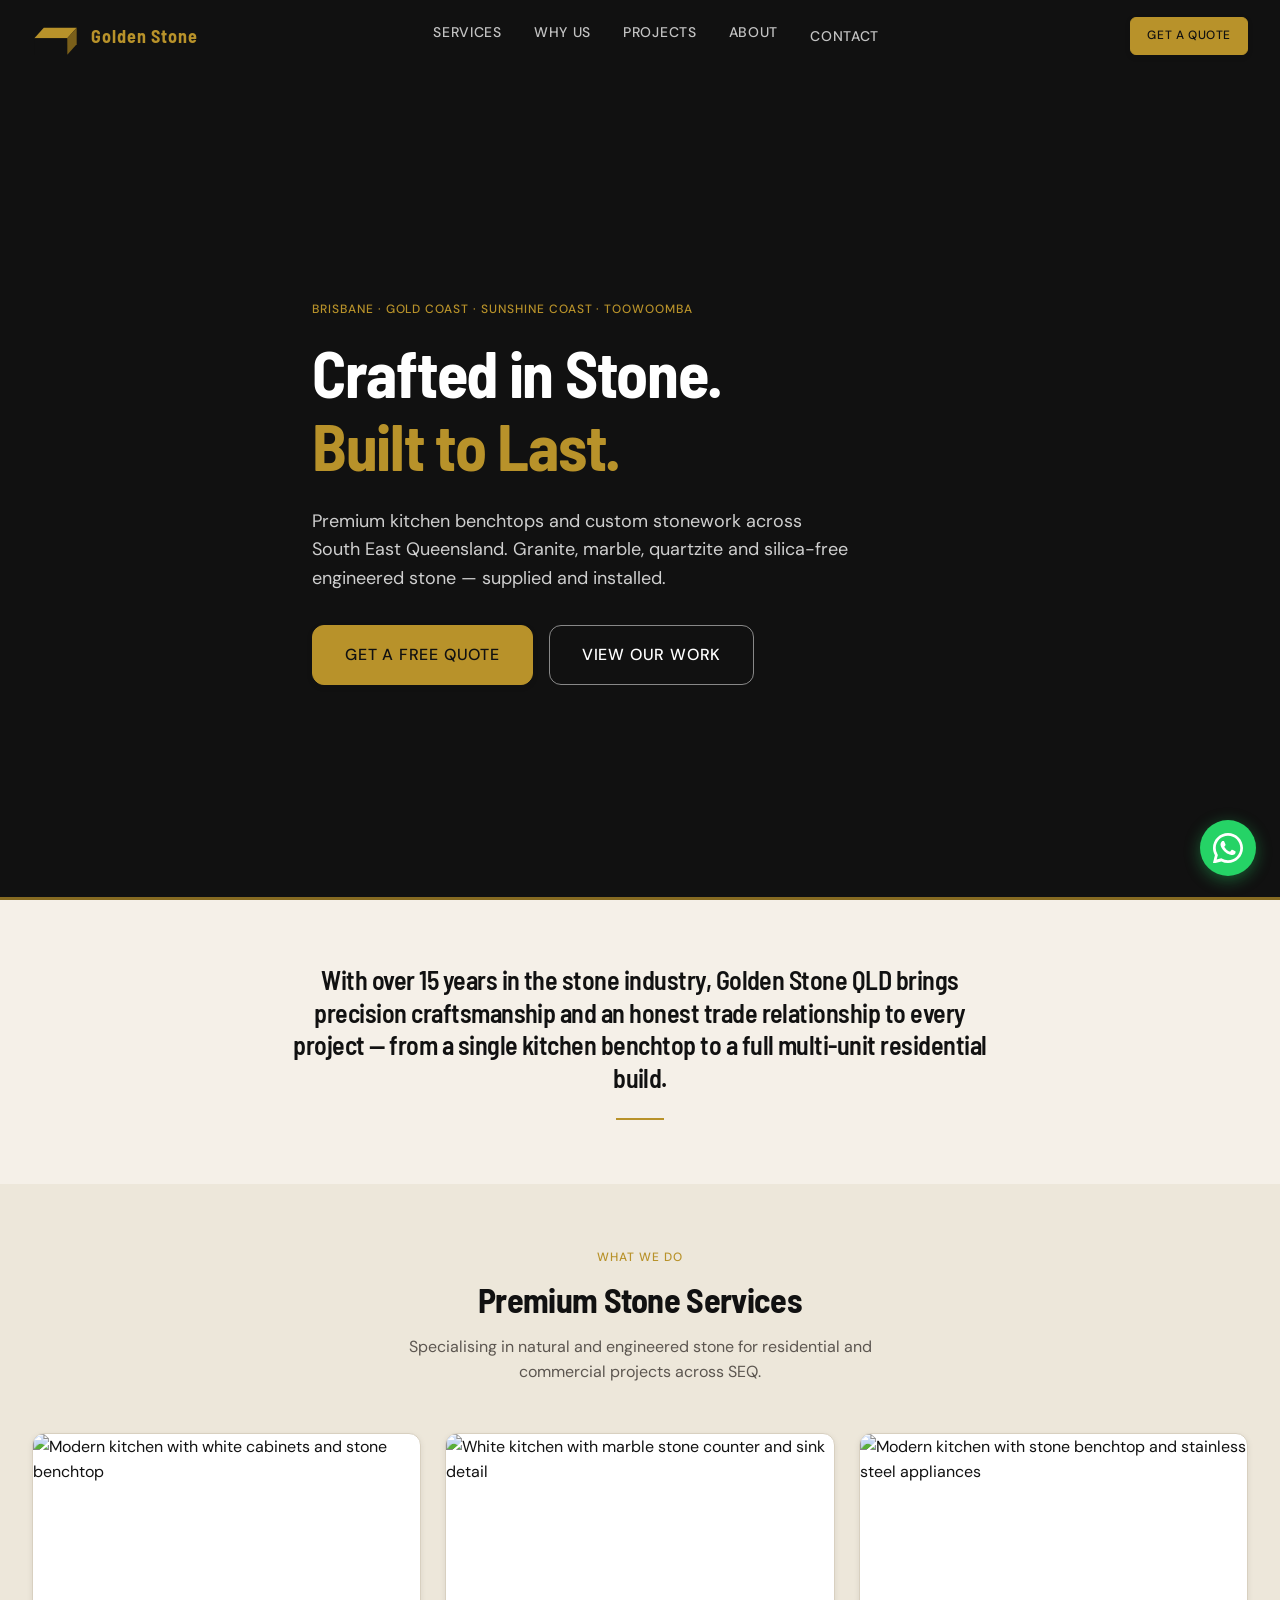
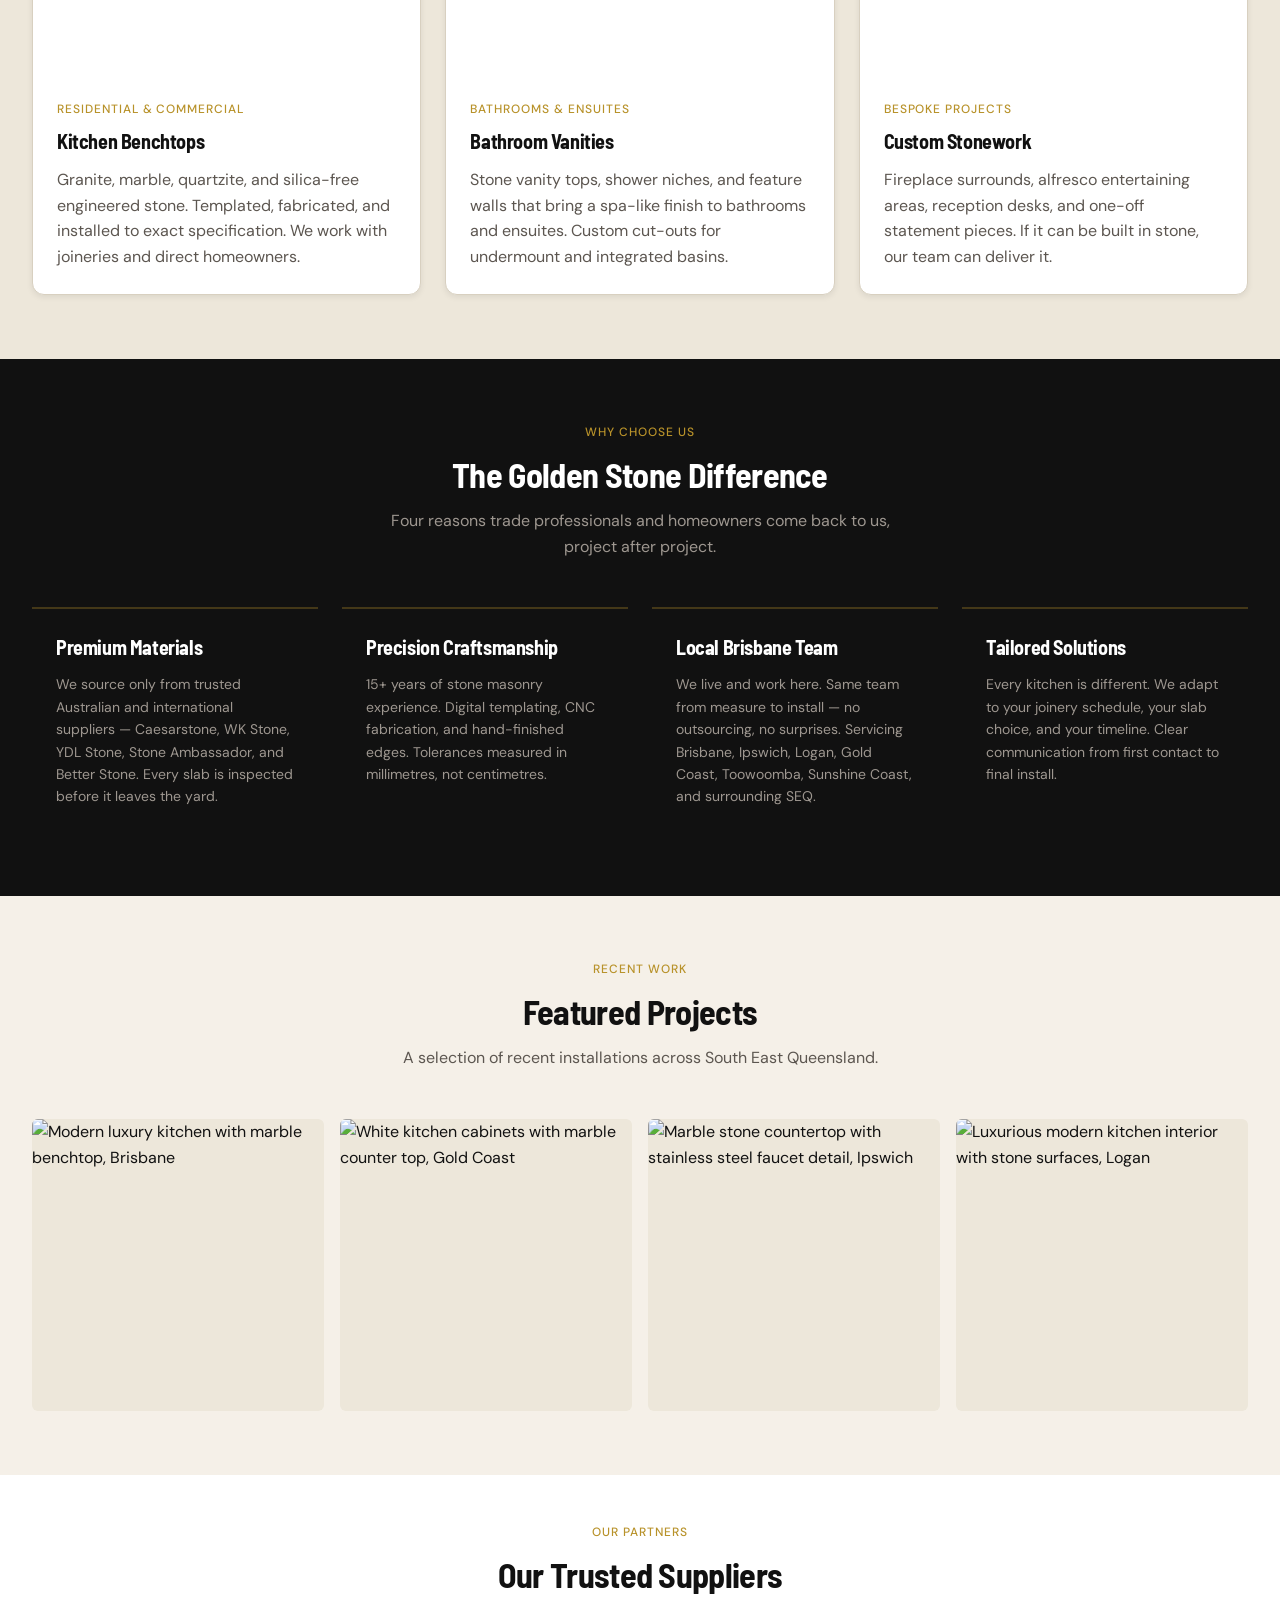
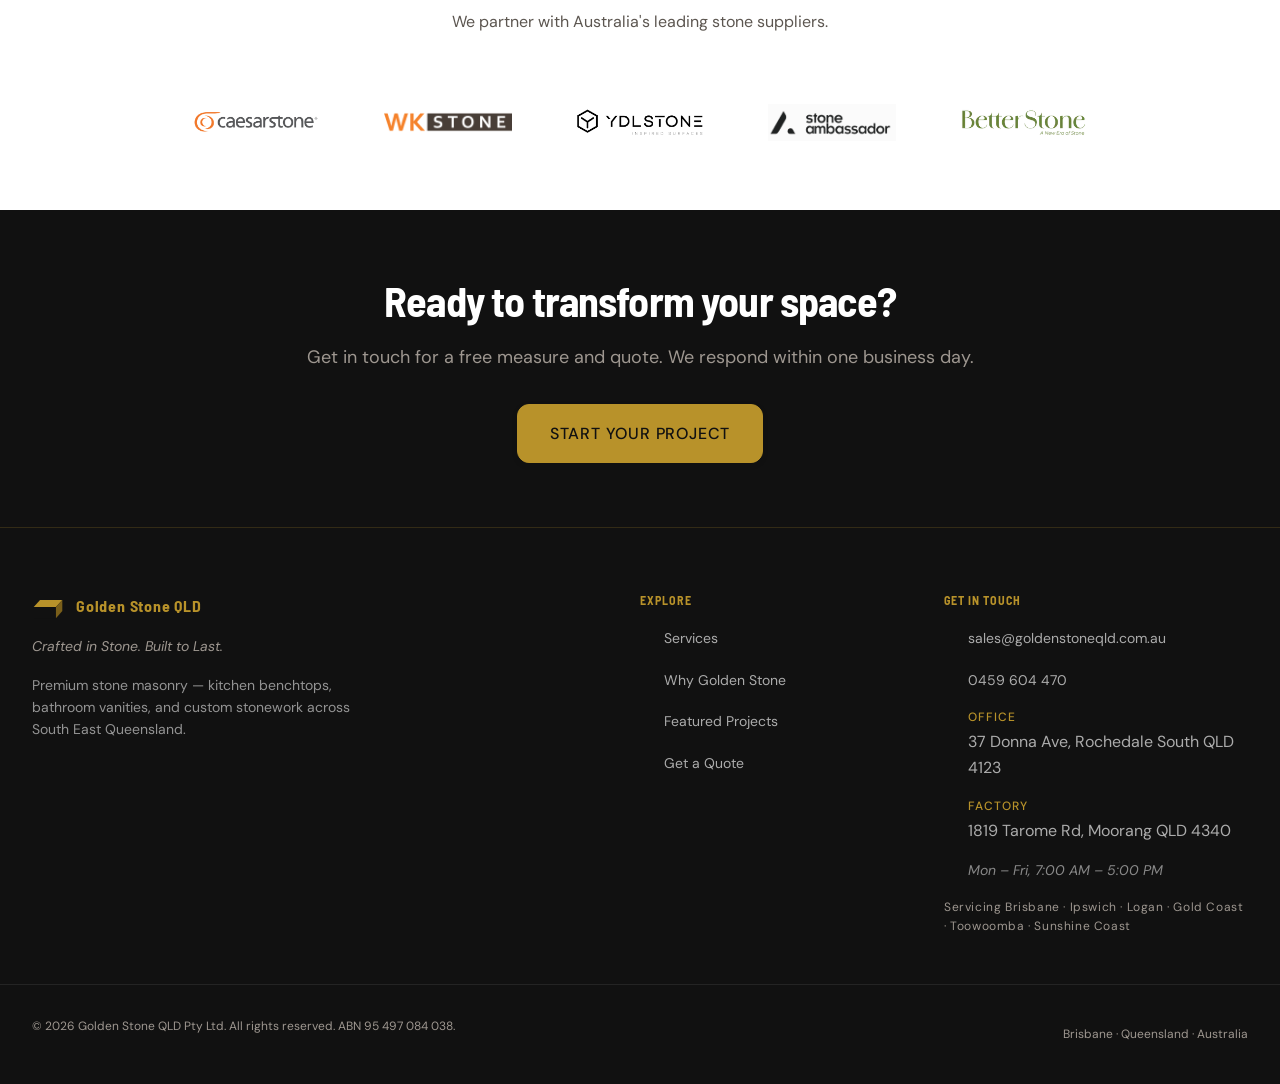
==== commit 1c7fa22f: "feat(about): add About Us page with factory photo, stats, edge pillars, vision - about.html — full A" ====
--- a/index.html
+++ b/index.html
@@ -42,6 +42,7 @@
           <li><a href="#services" class="nav__link">Services</a></li>
           <li><a href="#why-us" class="nav__link">Why Us</a></li>
           <li><a href="#projects" class="nav__link">Projects</a></li>
+          <li><a href="about.html" class="nav__link">About</a></li>
           <li><a href="contact.html" class="nav__link">Contact</a></li>
         </ul>
 
@@ -64,6 +65,7 @@
       <a href="#services" class="mobile-menu__link">Services</a>
       <a href="#why-us" class="mobile-menu__link">Why Us</a>
       <a href="#projects" class="mobile-menu__link">Projects</a>
+      <a href="about.html" class="mobile-menu__link">About</a>
       <a href="contact.html" class="mobile-menu__link">Contact</a>
       <a href="contact.html" class="btn btn--primary mobile-menu__cta">Get a Quote</a>
     </div>
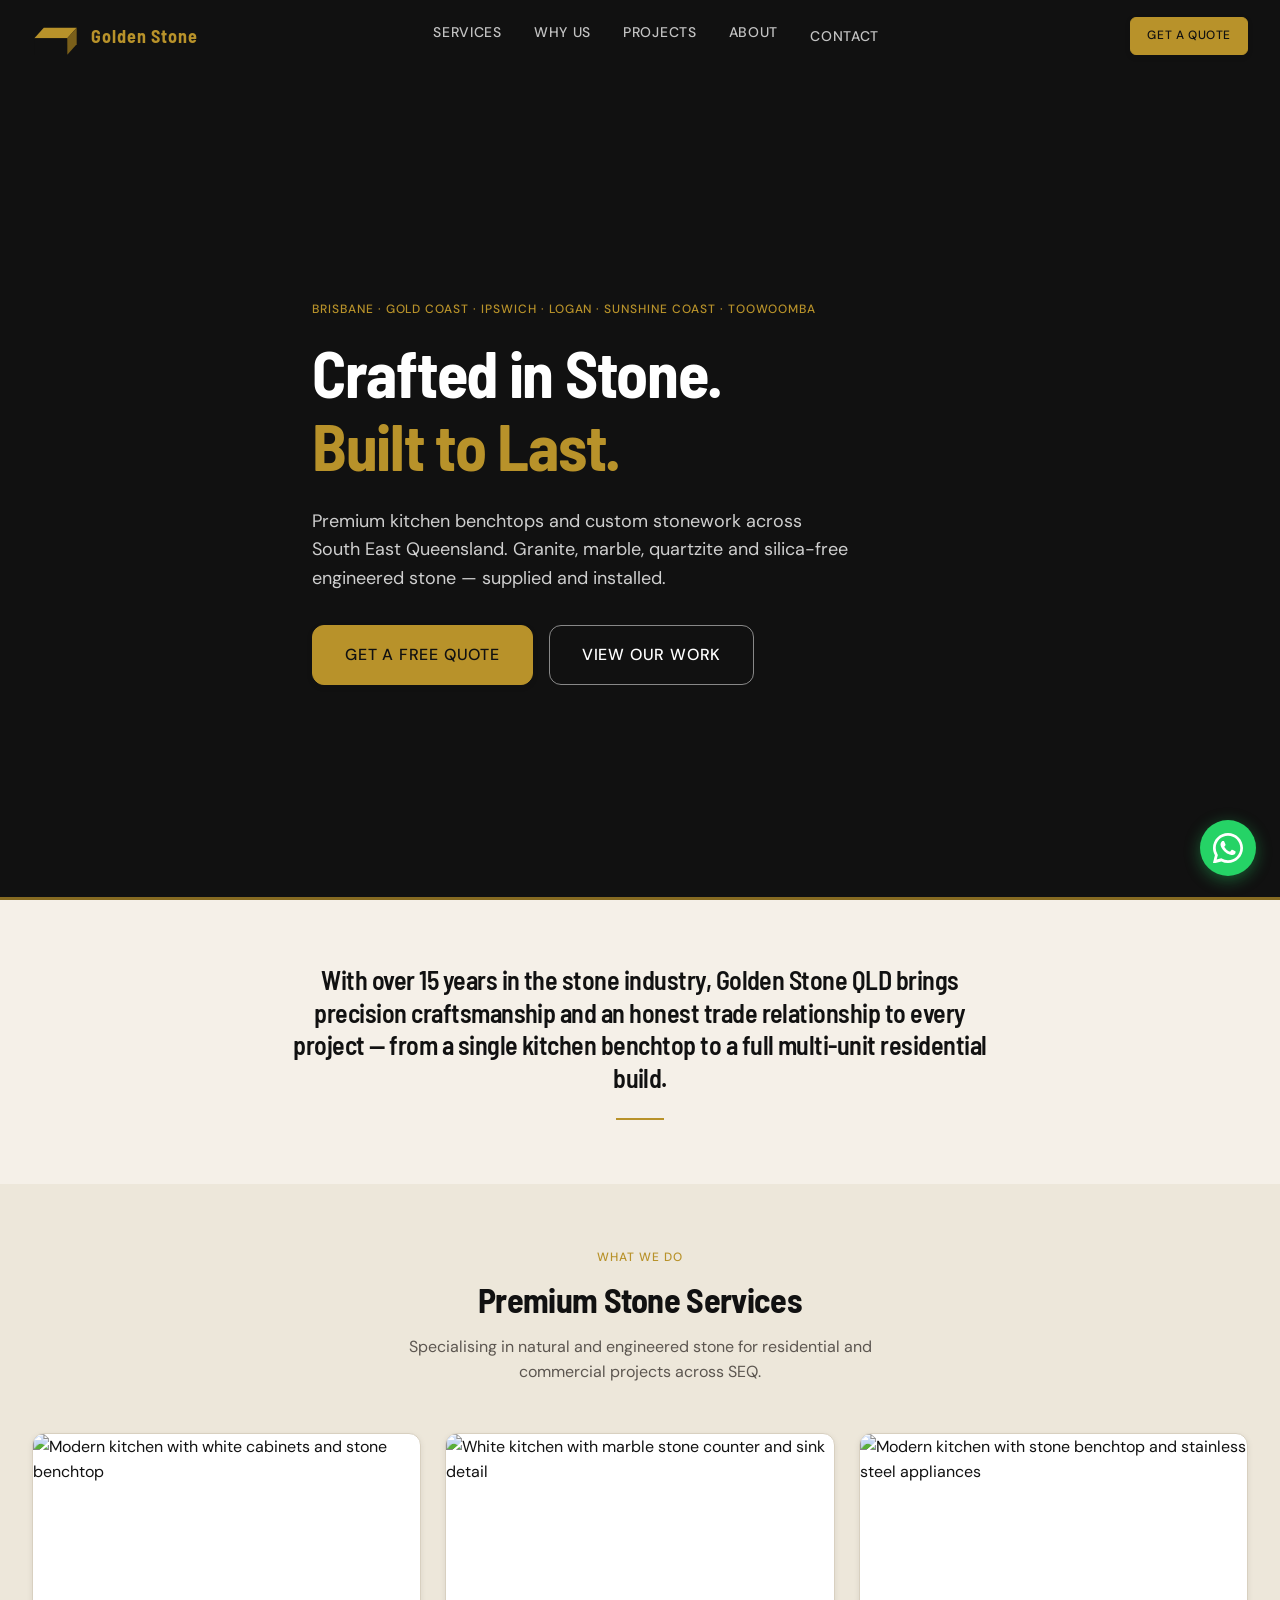
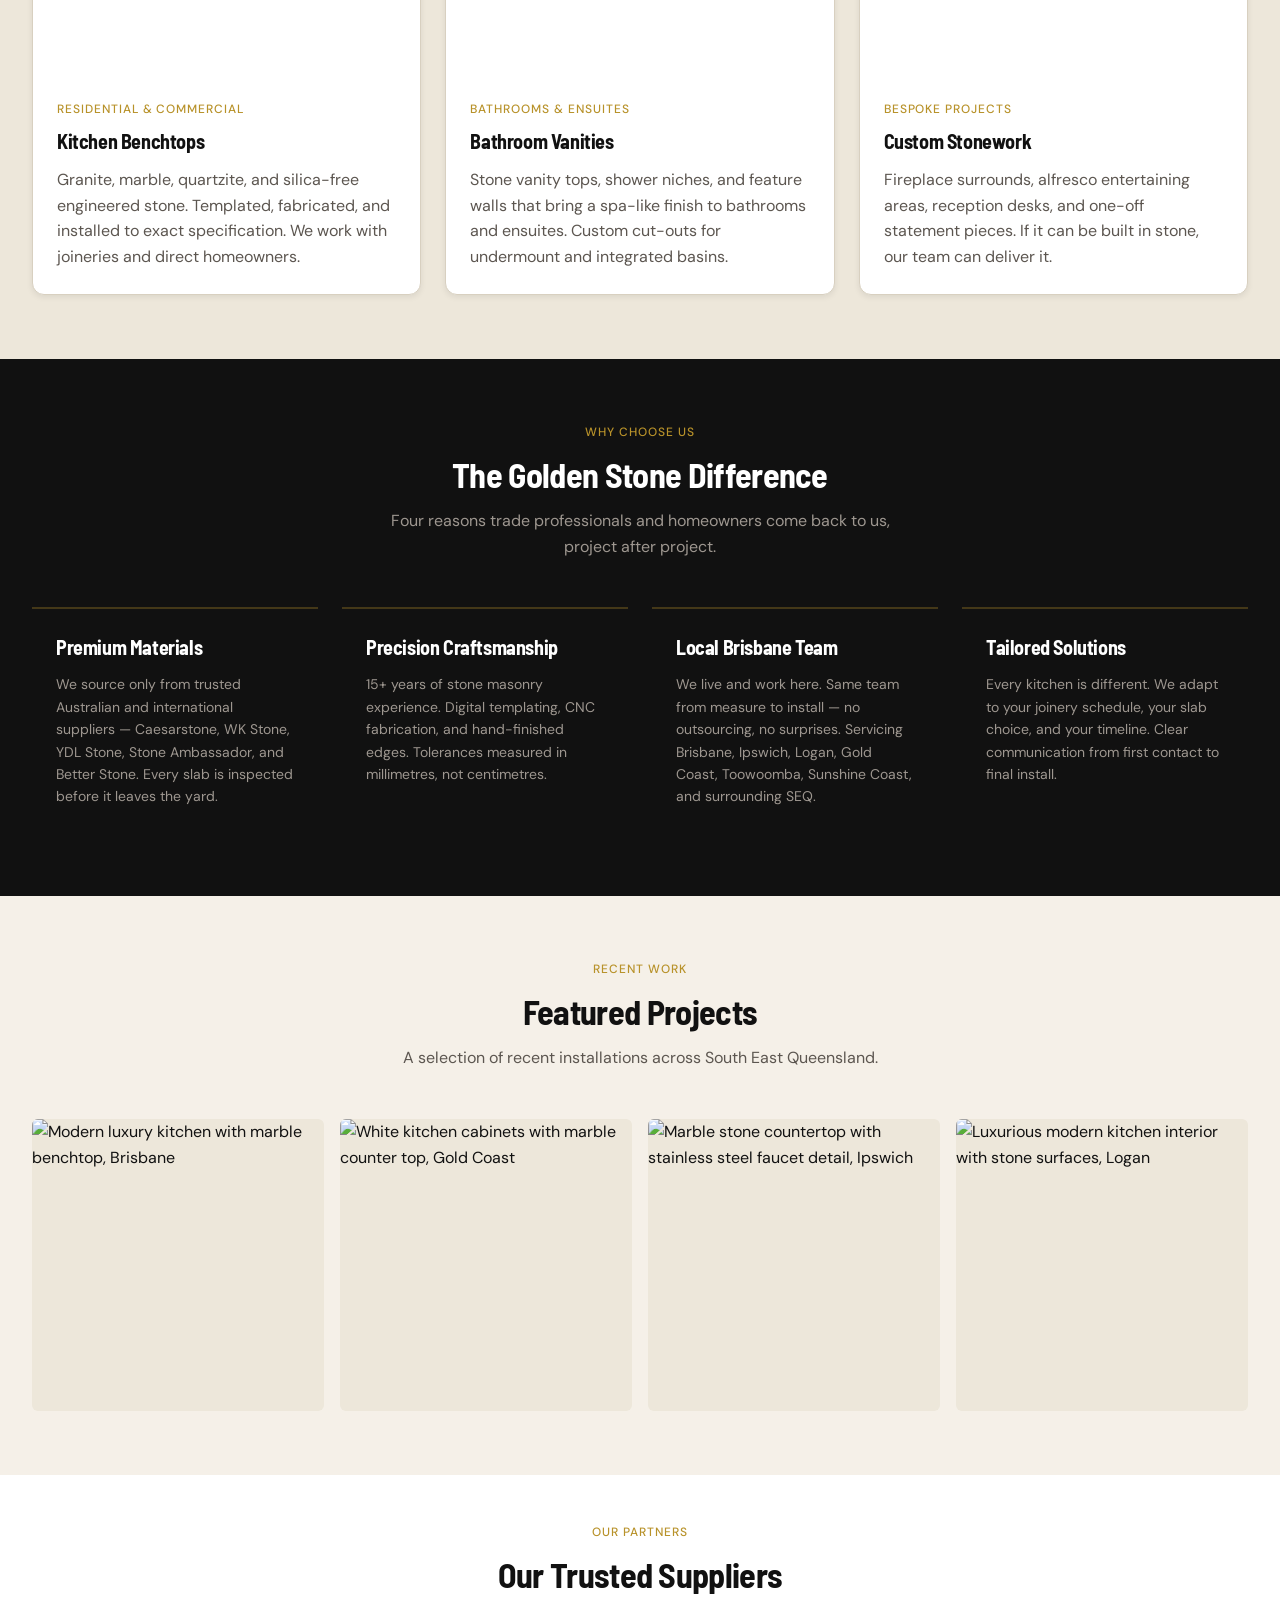
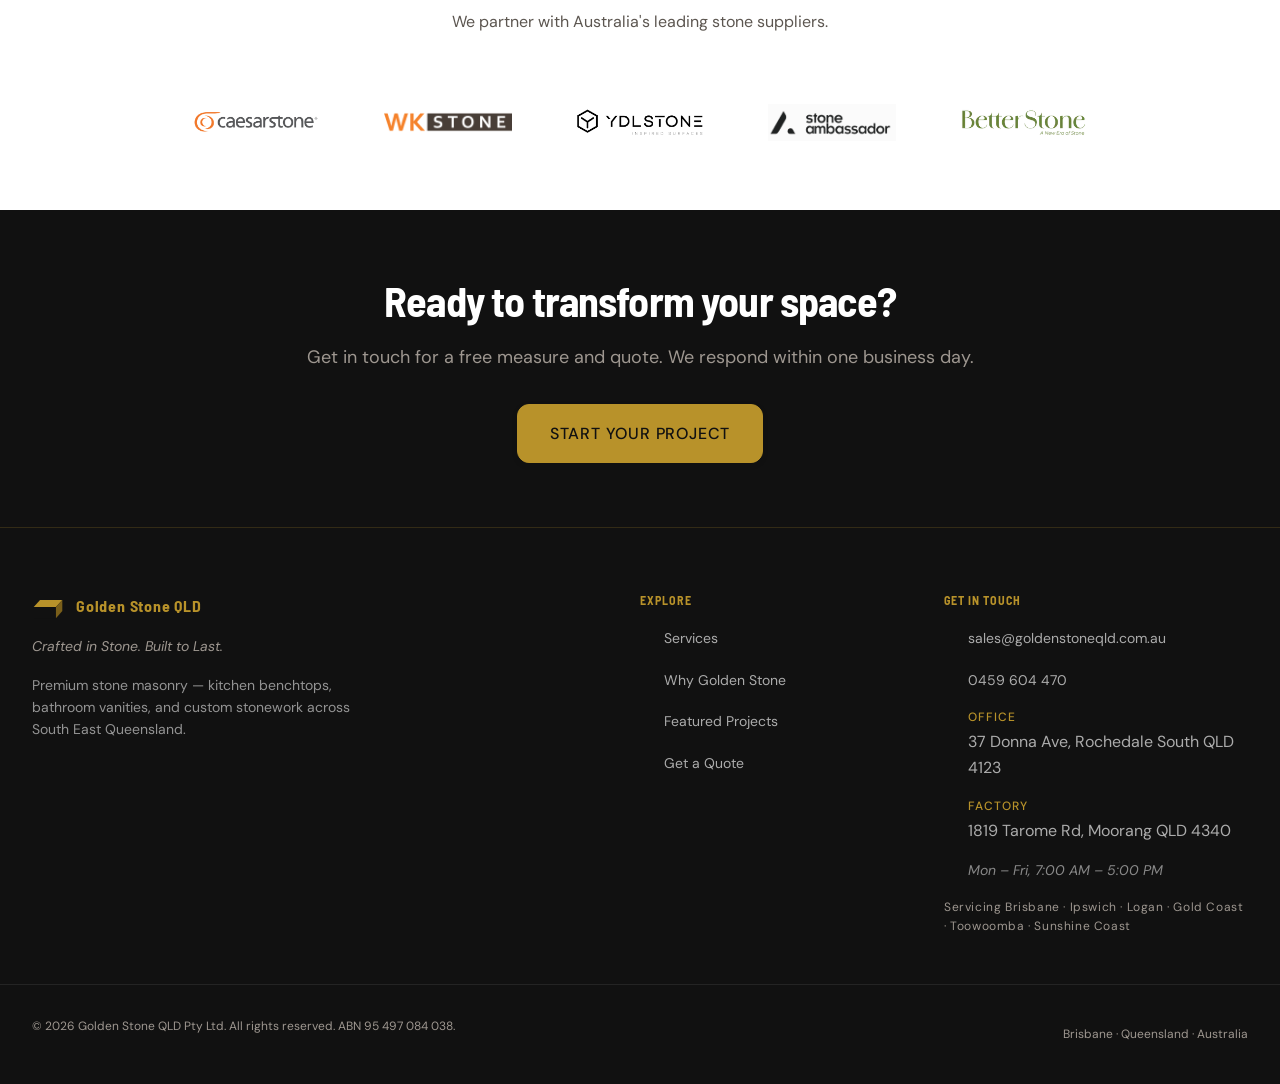
==== commit 54a7d0f1: "docs(infra): update CLAUDE.md with GitHub Pages setup and full service area - Replace "Cloudflare Pa" ====
--- a/index.html
+++ b/index.html
@@ -82,7 +82,7 @@
       <div class="hero__overlay" aria-hidden="true"></div>
 
       <div class="container hero__content">
-        <span class="hero__label fade-in">Brisbane · Gold Coast · Sunshine Coast · Toowoomba</span>
+        <span class="hero__label fade-in">Brisbane · Gold Coast · Ipswich · Logan · Sunshine Coast · Toowoomba</span>
 
         <h1 class="hero__headline fade-in fade-in-delay-1">
           Crafted in Stone.<br>
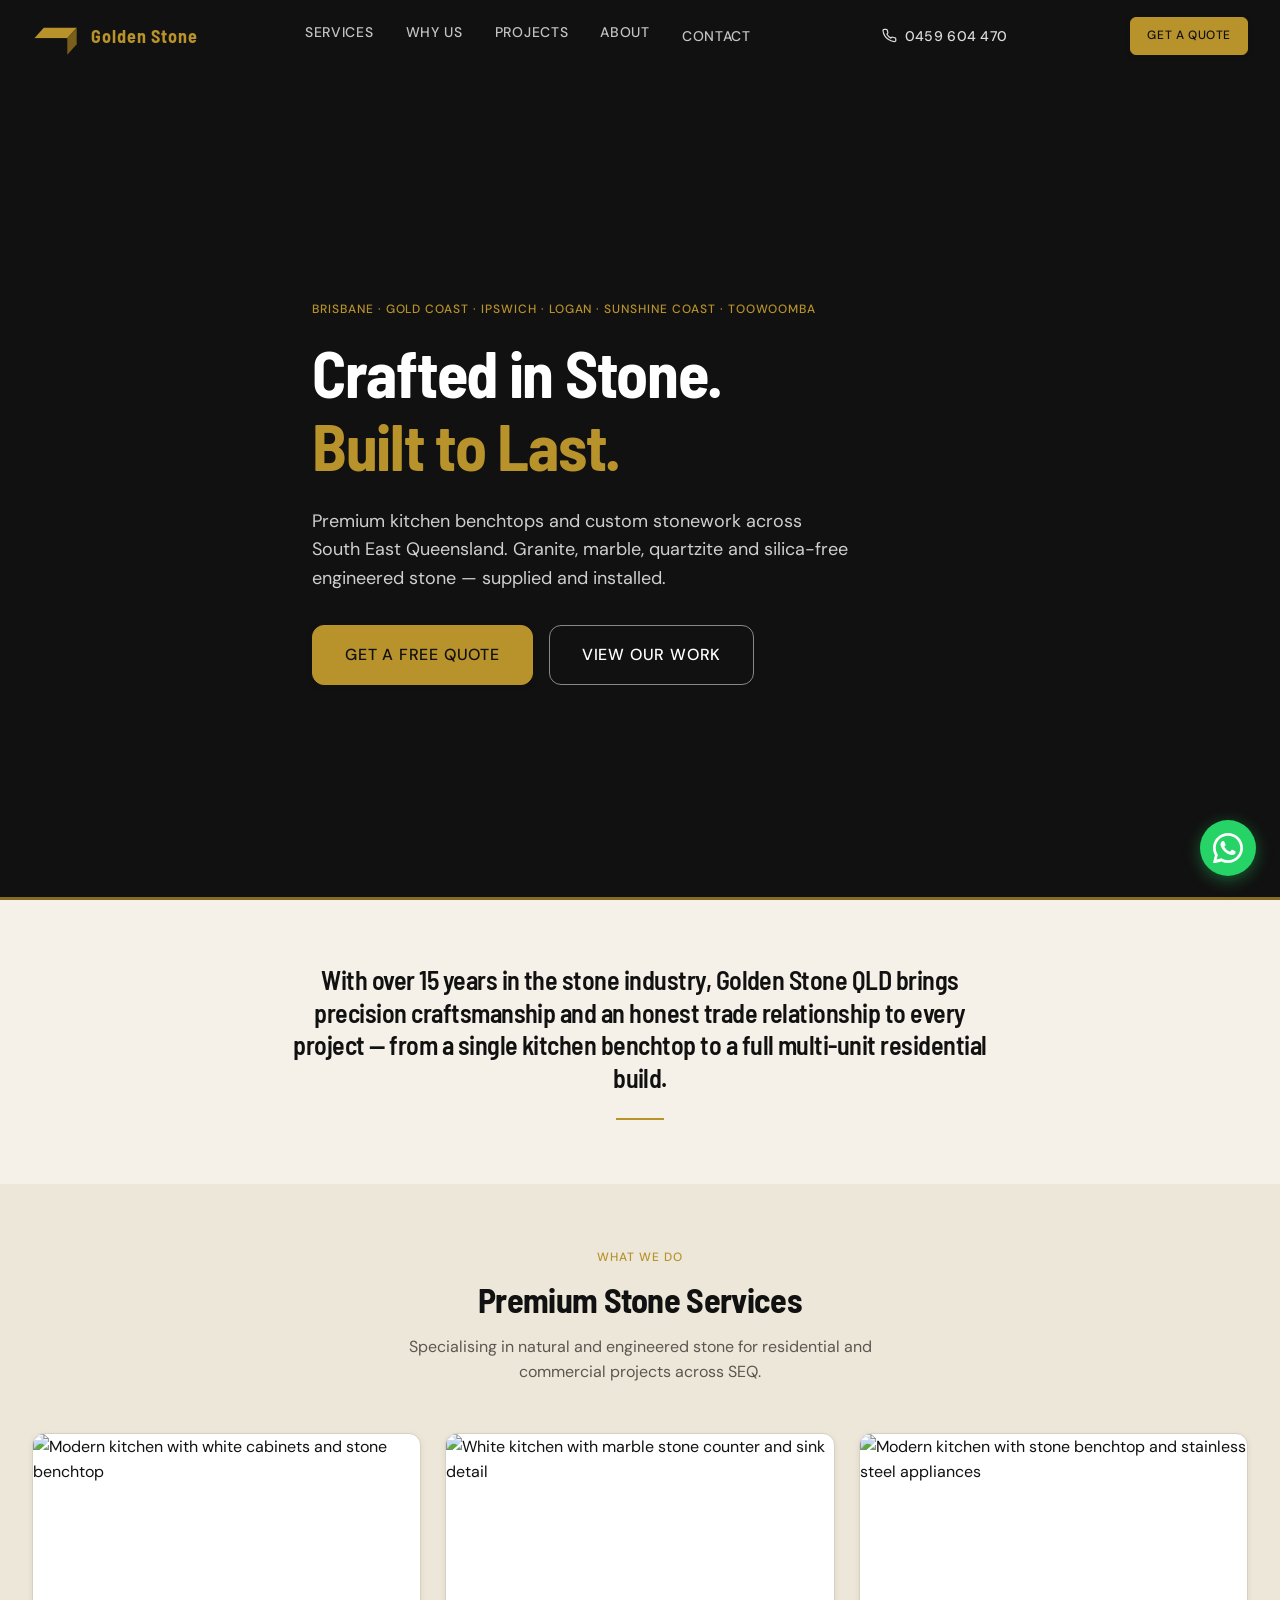
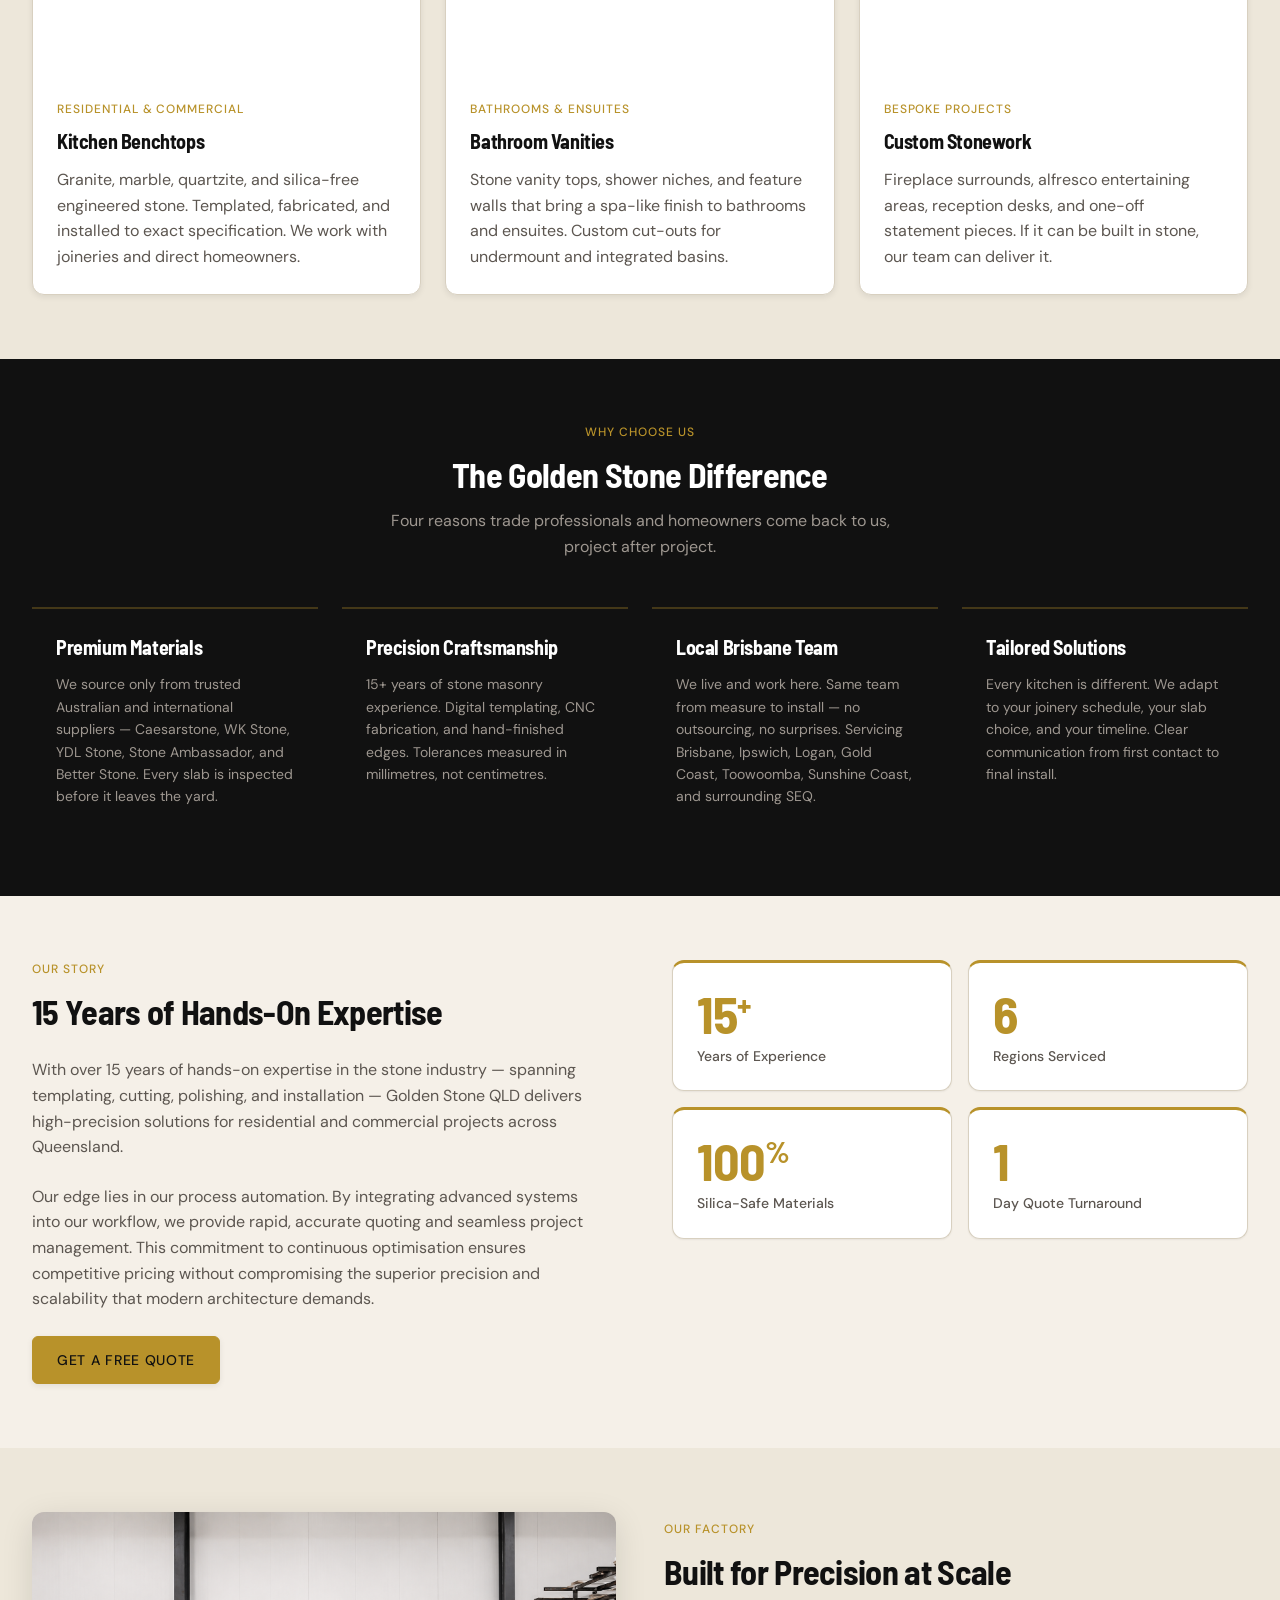
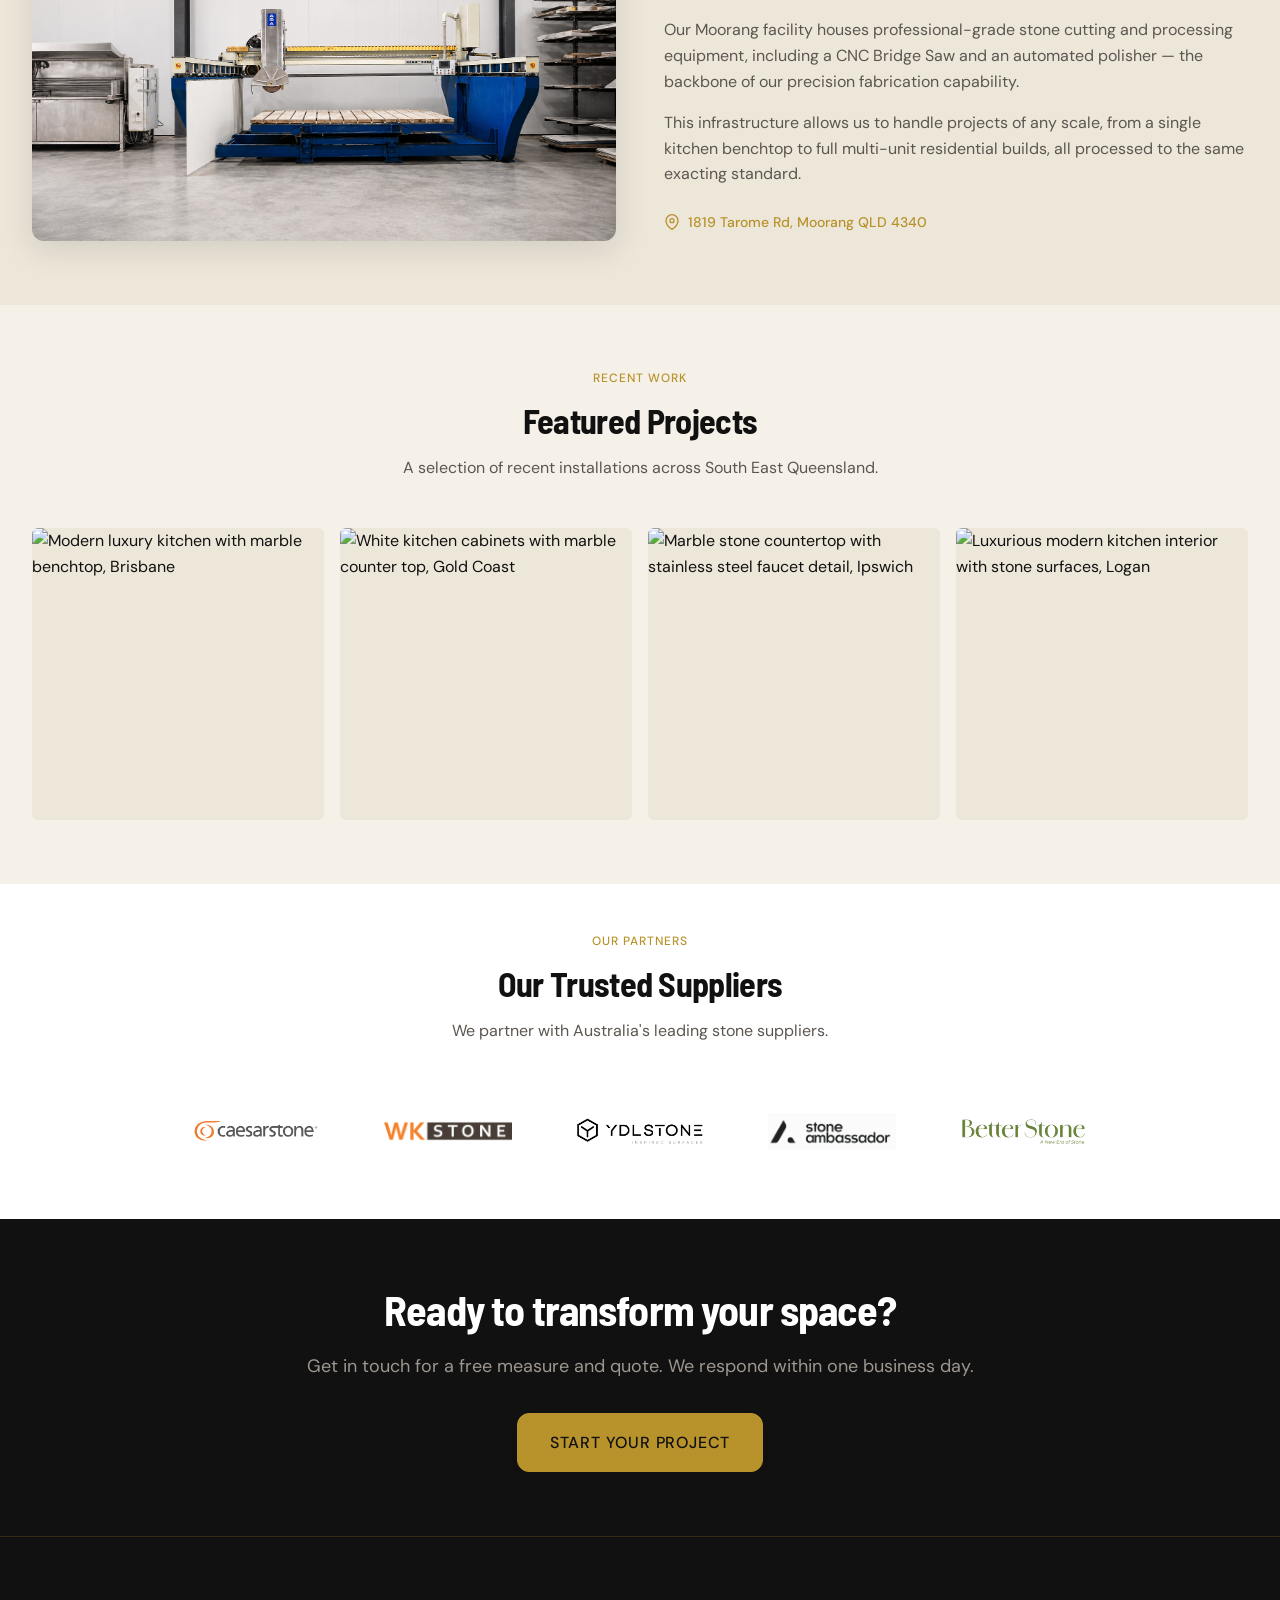
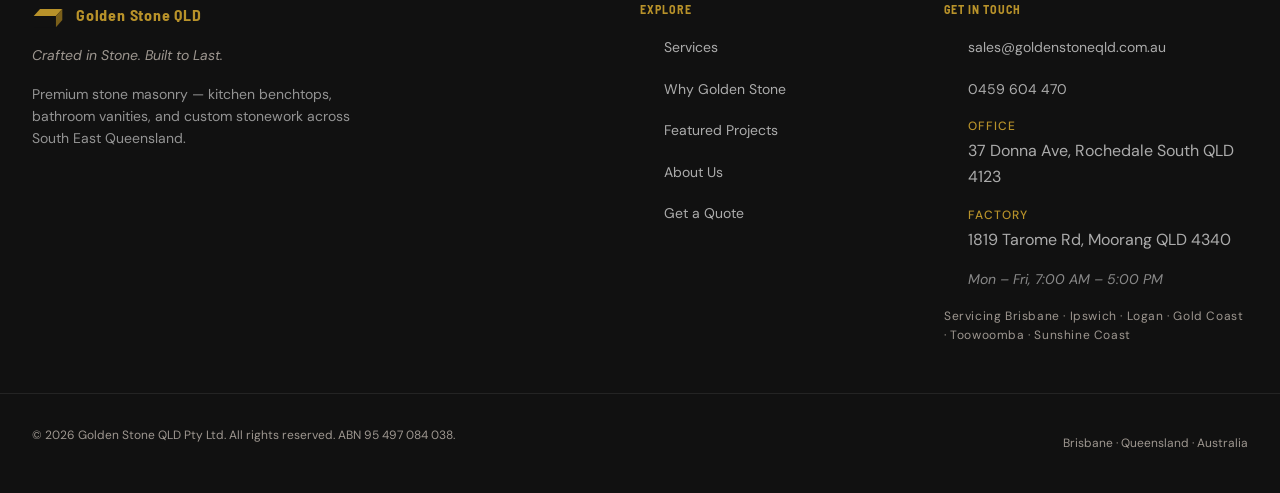
==== commit 2b74e01f: "feat(nav,home): merge About into home page, add phone number to header - Add #about section (Our Sto" ====
--- a/index.html
+++ b/index.html
@@ -5,6 +5,22 @@
   <meta name="viewport" content="width=device-width, initial-scale=1.0">
   <meta name="description" content="Golden Stone QLD — Premium kitchen benchtops and stone masonry across South East Queensland. Granite, marble, quartzite and silica-free engineered stone. Brisbane, Ipswich, Logan, Gold Coast, Toowoomba, Sunshine Coast.">
   <title>Golden Stone QLD — Crafted in Stone. Built to Last.</title>
+  <link rel="canonical" href="https://goldenstoneqld.com.au/">
+
+  <!-- Open Graph -->
+  <meta property="og:type"        content="website">
+  <meta property="og:url"         content="https://goldenstoneqld.com.au/">
+  <meta property="og:site_name"   content="Golden Stone QLD">
+  <meta property="og:locale"      content="en_AU">
+  <meta property="og:title"       content="Golden Stone QLD — Crafted in Stone. Built to Last.">
+  <meta property="og:description" content="Premium kitchen benchtops and stone masonry across South East Queensland. Granite, marble, quartzite and silica-free engineered stone.">
+  <meta property="og:image"       content="https://goldenstoneqld.com.au/public/images/factory.png">
+
+  <!-- Twitter Card -->
+  <meta name="twitter:card"        content="summary_large_image">
+  <meta name="twitter:title"       content="Golden Stone QLD — Crafted in Stone. Built to Last.">
+  <meta name="twitter:description" content="Premium kitchen benchtops and stone masonry across South East Queensland. Granite, marble, quartzite and silica-free engineered stone.">
+  <meta name="twitter:image"       content="https://goldenstoneqld.com.au/public/images/factory.png">
 
   <!-- Favicon placeholder -->
   <link rel="icon" href="data:image/svg+xml,<svg xmlns='http://www.w3.org/2000/svg' viewBox='0 0 80 80'><polygon points='4,38 20,20 76,20 60,38' fill='%23B8922A'/><rect x='4' y='38' width='56' height='28' fill='%23111111'/><polygon points='60,38 76,20 76,48 60,66' fill='%237A5F1A'/></svg>">
@@ -17,6 +33,7 @@
 
   <!-- Page styles -->
   <link rel="stylesheet" href="src/styles/pages/home.css">
+  <link rel="stylesheet" href="src/styles/pages/about.css">
 </head>
 <body>
 
@@ -42,9 +59,17 @@
           <li><a href="#services" class="nav__link">Services</a></li>
           <li><a href="#why-us" class="nav__link">Why Us</a></li>
           <li><a href="#projects" class="nav__link">Projects</a></li>
-          <li><a href="about.html" class="nav__link">About</a></li>
+          <li><a href="#about" class="nav__link">About</a></li>
           <li><a href="contact.html" class="nav__link">Contact</a></li>
         </ul>
+
+        <!-- Phone number — click to call -->
+        <a href="tel:+61459604470" class="nav__phone" aria-label="Call us on 0459 604 470">
+          <svg width="15" height="15" viewBox="0 0 24 24" fill="none" stroke="currentColor" stroke-width="2" stroke-linecap="round" stroke-linejoin="round" aria-hidden="true">
+            <path d="M22 16.92v3a2 2 0 0 1-2.18 2 19.79 19.79 0 0 1-8.63-3.07A19.5 19.5 0 0 1 4.69 13 19.79 19.79 0 0 1 1.62 4.4 2 2 0 0 1 3.59 2.2h3a2 2 0 0 1 2 1.72c.127.96.361 1.903.7 2.81a2 2 0 0 1-.45 2.11L7.91 9.91a16 16 0 0 0 6.29 6.29l.91-.91a2 2 0 0 1 2.11-.45c.907.339 1.85.573 2.81.7A2 2 0 0 1 22 17.2v-.28z"/>
+          </svg>
+          0459 604 470
+        </a>
 
         <!-- Desktop CTA -->
         <a href="contact.html" class="btn btn--primary btn--sm nav__cta">Get a Quote</a>
@@ -65,8 +90,9 @@
       <a href="#services" class="mobile-menu__link">Services</a>
       <a href="#why-us" class="mobile-menu__link">Why Us</a>
       <a href="#projects" class="mobile-menu__link">Projects</a>
-      <a href="about.html" class="mobile-menu__link">About</a>
+      <a href="#about" class="mobile-menu__link">About</a>
       <a href="contact.html" class="mobile-menu__link">Contact</a>
+      <a href="tel:+61459604470" class="mobile-menu__link" style="color: var(--color-gold);">&#9742; 0459 604 470</a>
       <a href="contact.html" class="btn btn--primary mobile-menu__cta">Get a Quote</a>
     </div>
   </header>
@@ -254,6 +280,95 @@
     </section>
 
     <!-- ===================================================================
+         ABOUT — Our Story, stats, and factory
+         =================================================================== -->
+    <section class="section about-intro" id="about" aria-labelledby="about-story-title">
+      <div class="container">
+        <div class="about-intro__layout">
+
+          <div class="about-intro__text fade-in">
+            <span class="section-header__label">Our Story</span>
+            <h2 class="about-intro__title" id="about-story-title">
+              15 Years of Hands-On Expertise
+            </h2>
+            <p class="about-intro__body">
+              With over 15 years of hands-on expertise in the stone industry — spanning
+              templating, cutting, polishing, and installation — Golden Stone QLD delivers
+              high-precision solutions for residential and commercial projects across Queensland.
+            </p>
+            <p class="about-intro__body">
+              Our edge lies in our process automation. By integrating advanced systems into
+              our workflow, we provide rapid, accurate quoting and seamless project management.
+              This commitment to continuous optimisation ensures competitive pricing without
+              compromising the superior precision and scalability that modern architecture demands.
+            </p>
+            <a href="contact.html" class="btn btn--primary">Get a Free Quote</a>
+          </div>
+
+          <div class="about-stats fade-in fade-in-delay-1" aria-label="Key facts">
+            <div class="about-stat">
+              <span class="about-stat__number">15<span class="about-stat__plus">+</span></span>
+              <span class="about-stat__label">Years of Experience</span>
+            </div>
+            <div class="about-stat">
+              <span class="about-stat__number">6</span>
+              <span class="about-stat__label">Regions Serviced</span>
+            </div>
+            <div class="about-stat">
+              <span class="about-stat__number">100<span class="about-stat__plus">%</span></span>
+              <span class="about-stat__label">Silica-Safe Materials</span>
+            </div>
+            <div class="about-stat">
+              <span class="about-stat__number">1</span>
+              <span class="about-stat__label">Day Quote Turnaround</span>
+            </div>
+          </div>
+
+        </div>
+      </div>
+    </section>
+
+    <section class="about-factory" aria-labelledby="factory-title">
+      <div class="container">
+        <div class="about-factory__layout">
+
+          <div class="about-factory__image fade-in">
+            <img
+              src="public/images/factory.png"
+              alt="Golden Stone QLD factory — CNC Bridge Saw and automated polisher, Moorang QLD"
+              width="800"
+              height="533"
+              loading="lazy"
+            >
+          </div>
+
+          <div class="about-factory__text fade-in fade-in-delay-1">
+            <span class="section-header__label">Our Factory</span>
+            <h2 class="about-factory__title" id="factory-title">Built for Precision at Scale</h2>
+            <p class="about-factory__body">
+              Our Moorang facility houses professional-grade stone cutting and processing
+              equipment, including a CNC Bridge Saw and an automated polisher — the backbone
+              of our precision fabrication capability.
+            </p>
+            <p class="about-factory__body">
+              This infrastructure allows us to handle projects of any scale, from a single
+              kitchen benchtop to full multi-unit residential builds, all processed to
+              the same exacting standard.
+            </p>
+            <div class="about-factory__address">
+              <svg width="16" height="16" viewBox="0 0 24 24" fill="none" stroke="currentColor" stroke-width="2" stroke-linecap="round" stroke-linejoin="round" aria-hidden="true">
+                <path d="M21 10c0 7-9 13-9 13s-9-6-9-13a9 9 0 0 1 18 0z"/>
+                <circle cx="12" cy="10" r="3"/>
+              </svg>
+              1819 Tarome Rd, Moorang QLD 4340
+            </div>
+          </div>
+
+        </div>
+      </div>
+    </section>
+
+    <!-- ===================================================================
          FEATURED PROJECTS
          4-image mosaic grid with gold hover border.
          =================================================================== -->
@@ -399,6 +514,7 @@
             <li><a href="#services">Services</a></li>
             <li><a href="#why-us">Why Golden Stone</a></li>
             <li><a href="#projects">Featured Projects</a></li>
+            <li><a href="#about">About Us</a></li>
             <li><a href="#contact">Get a Quote</a></li>
           </ul>
         </div>
--- a/src/styles/components.css
+++ b/src/styles/components.css
@@ -159,6 +159,27 @@
 
 .nav__cta {
   margin-left: var(--space-4);
+}
+
+.nav__phone {
+  display: flex;
+  align-items: center;
+  gap: var(--space-2);
+  font-family: var(--font-body);
+  font-size: var(--text-sm);
+  font-weight: var(--font-medium);
+  color: rgba(255, 255, 255, 0.85);
+  text-decoration: none;
+  letter-spacing: 0.02em;
+  white-space: nowrap;
+  transition: var(--transition-colour);
+  margin-left: var(--space-6);
+}
+.nav__phone:hover { color: var(--color-gold); }
+.nav__phone svg { flex-shrink: 0; }
+
+@media (max-width: 767px) {
+  .nav__phone { display: none; }
 }
 
 /* ==========================================================================
--- a/src/styles/pages/home.css
+++ b/src/styles/pages/home.css
@@ -104,6 +104,7 @@
   .nav__hamburger { display: flex; }
   .nav__links { display: none; }
   .nav__cta { display: none; }
+  .nav__phone { display: none; }
 }
 
 /* ==========================================================================
--- a/src/styles/pages/about.css
+++ b/src/styles/pages/about.css
@@ -0,0 +1,401 @@
+/* ==========================================================================
+   Golden Stone QLD — About Page Styles
+   Page-specific only. Requires tokens.css, reset.css, base.css, components.css.
+   Australian English comments throughout.
+   ========================================================================== */
+
+/* Re-use solid header (same as contact page) */
+.site-header--solid .nav {
+  background-color: var(--color-black);
+  border-bottom: 1px solid rgba(255, 255, 255, 0.06);
+  box-shadow: var(--shadow-md);
+}
+
+/* ==========================================================================
+   ABOUT HERO — taller than contact hero, factory/stone bg
+   ========================================================================== */
+.about-hero {
+  position: relative;
+  padding-top: 72px;
+  min-height: 420px;
+  display: flex;
+  align-items: center;
+  overflow: hidden;
+  background-color: var(--color-black);
+}
+
+.about-hero__bg {
+  position: absolute;
+  inset: 0;
+  background-image: url('public/images/factory.png');
+  background-size: cover;
+  background-position: center 30%;
+  background-repeat: no-repeat;
+}
+
+.about-hero__overlay {
+  position: absolute;
+  inset: 0;
+  background: linear-gradient(
+    135deg,
+    rgba(17, 17, 17, 0.90) 0%,
+    rgba(17, 17, 17, 0.70) 60%,
+    rgba(17, 17, 17, 0.55) 100%
+  );
+}
+
+.about-hero__content {
+  position: relative;
+  z-index: 1;
+  padding-block: var(--space-16);
+  max-width: 680px;
+}
+
+.about-hero__label {
+  display: inline-block;
+  font-size: var(--text-xs);
+  font-weight: var(--font-medium);
+  letter-spacing: var(--tracking-wider);
+  text-transform: uppercase;
+  color: var(--color-gold);
+  margin-bottom: var(--space-4);
+}
+
+.about-hero__headline {
+  font-family: var(--font-display);
+  font-size: clamp(2rem, 5vw, 3.5rem);
+  font-weight: var(--font-bold);
+  color: var(--color-white);
+  letter-spacing: var(--tracking-tight);
+  line-height: var(--leading-tight);
+}
+
+/* ==========================================================================
+   OUR STORY — intro text + stats grid
+   ========================================================================== */
+.about-intro {
+  background-color: var(--color-bg);
+}
+
+.about-intro__layout {
+  display: grid;
+  grid-template-columns: 1fr 1fr;
+  gap: var(--space-16);
+  align-items: start;
+}
+
+@media (max-width: 1023px) {
+  .about-intro__layout {
+    grid-template-columns: 1fr;
+    gap: var(--space-12);
+  }
+}
+
+.about-intro__text .section-header__label {
+  display: block;
+  margin-bottom: var(--space-3);
+}
+
+.about-intro__title {
+  font-family: var(--font-display);
+  font-size: clamp(var(--text-2xl), 3vw, var(--text-3xl));
+  font-weight: var(--font-bold);
+  color: var(--color-text);
+  letter-spacing: var(--tracking-tight);
+  margin-bottom: var(--space-6);
+  line-height: var(--leading-snug);
+}
+
+.about-intro__body {
+  font-size: var(--text-base);
+  color: var(--color-text-sec);
+  line-height: var(--leading-relaxed);
+  margin-bottom: var(--space-6);
+}
+
+/* Stats grid */
+.about-stats {
+  display: grid;
+  grid-template-columns: 1fr 1fr;
+  gap: var(--space-4);
+}
+
+.about-stat {
+  background: var(--color-white);
+  border: 1px solid var(--color-border);
+  border-top: 3px solid var(--color-gold);
+  border-radius: var(--radius-lg);
+  padding: var(--space-6);
+  display: flex;
+  flex-direction: column;
+  gap: var(--space-2);
+  box-shadow: var(--shadow-xs);
+}
+
+.about-stat__number {
+  font-family: var(--font-display);
+  font-size: clamp(2.5rem, 5vw, 3.25rem);
+  font-weight: var(--font-bold);
+  color: var(--color-gold);
+  line-height: 1;
+  letter-spacing: var(--tracking-tight);
+}
+
+.about-stat__plus {
+  font-size: 60%;
+  vertical-align: super;
+}
+
+.about-stat__label {
+  font-size: var(--text-sm);
+  color: var(--color-text-sec);
+  font-weight: var(--font-medium);
+  line-height: var(--leading-normal);
+}
+
+/* ==========================================================================
+   OUR EDGE — three pillars on dark background
+   ========================================================================== */
+.about-edge {
+  background-color: var(--color-black);
+}
+
+.about-pillars {
+  display: grid;
+  grid-template-columns: repeat(3, 1fr);
+  gap: var(--space-6);
+}
+
+@media (max-width: 1023px) {
+  .about-pillars { grid-template-columns: 1fr; }
+}
+
+@media (min-width: 640px) and (max-width: 1023px) {
+  .about-pillars { grid-template-columns: repeat(3, 1fr); }
+}
+
+.about-pillar {
+  padding: var(--space-8);
+  border-top: 2px solid rgba(184, 146, 42, 0.30);
+}
+
+.about-pillar__icon {
+  width: 52px;
+  height: 52px;
+  background: rgba(184, 146, 42, 0.10);
+  border: 1px solid var(--color-gold-border);
+  border-radius: var(--radius-md);
+  display: flex;
+  align-items: center;
+  justify-content: center;
+  color: var(--color-gold);
+  margin-bottom: var(--space-4);
+}
+
+.about-pillar__title {
+  font-family: var(--font-display);
+  font-size: var(--text-xl);
+  font-weight: var(--font-bold);
+  color: var(--color-white);
+  letter-spacing: var(--tracking-tight);
+  margin-bottom: var(--space-3);
+}
+
+.about-pillar__desc {
+  font-size: var(--text-sm);
+  color: var(--color-stone);
+  line-height: var(--leading-relaxed);
+}
+
+/* ==========================================================================
+   FACTORY — image + text side by side
+   ========================================================================== */
+.about-factory {
+  background-color: var(--color-surface);
+  padding-block: var(--space-16);
+}
+
+.about-factory__layout {
+  display: grid;
+  grid-template-columns: 1fr 1fr;
+  gap: var(--space-12);
+  align-items: center;
+}
+
+@media (max-width: 1023px) {
+  .about-factory__layout {
+    grid-template-columns: 1fr;
+    gap: var(--space-8);
+  }
+}
+
+.about-factory__image {
+  border-radius: var(--radius-lg);
+  overflow: hidden;
+  box-shadow: var(--shadow-lg);
+}
+
+.about-factory__image img {
+  width: 100%;
+  height: auto;
+  display: block;
+  object-fit: cover;
+}
+
+.about-factory__text .section-header__label {
+  display: block;
+  margin-bottom: var(--space-3);
+}
+
+.about-factory__title {
+  font-family: var(--font-display);
+  font-size: clamp(var(--text-2xl), 3vw, var(--text-3xl));
+  font-weight: var(--font-bold);
+  color: var(--color-text);
+  letter-spacing: var(--tracking-tight);
+  line-height: var(--leading-snug);
+  margin-bottom: var(--space-6);
+}
+
+.about-factory__body {
+  font-size: var(--text-base);
+  color: var(--color-text-sec);
+  line-height: var(--leading-relaxed);
+  margin-bottom: var(--space-4);
+}
+
+.about-factory__address {
+  display: flex;
+  align-items: center;
+  gap: var(--space-2);
+  font-size: var(--text-sm);
+  color: var(--color-gold);
+  font-weight: var(--font-medium);
+  margin-top: var(--space-6);
+}
+
+.about-factory__address svg {
+  flex-shrink: 0;
+  color: var(--color-gold);
+}
+
+/* ==========================================================================
+   OUR VISION — centred, warm cream
+   ========================================================================== */
+.about-vision {
+  background-color: var(--color-bg);
+}
+
+.about-vision__inner {
+  max-width: 720px;
+  margin-inline: auto;
+}
+
+.about-vision__inner .section-header__label {
+  display: block;
+  margin-bottom: var(--space-3);
+}
+
+.about-vision__title {
+  font-family: var(--font-display);
+  font-size: clamp(var(--text-2xl), 3vw, var(--text-3xl));
+  font-weight: var(--font-bold);
+  color: var(--color-text);
+  letter-spacing: var(--tracking-tight);
+  line-height: var(--leading-snug);
+  margin-bottom: var(--space-8);
+}
+
+.about-vision__body {
+  font-size: var(--text-lg);
+  color: var(--color-text-sec);
+  line-height: var(--leading-relaxed);
+  margin-bottom: var(--space-6);
+}
+
+.about-vision__body--callout {
+  font-size: var(--text-xl);
+  color: var(--color-text);
+  font-weight: var(--font-semibold);
+  font-family: var(--font-display);
+  letter-spacing: var(--tracking-tight);
+  padding-left: var(--space-6);
+  border-left: 3px solid var(--color-gold);
+  margin-bottom: 0;
+}
+
+/* ==========================================================================
+   SERVICE AREA — city grid on dark
+   ========================================================================== */
+.about-area {
+  background-color: var(--color-black);
+}
+
+.about-area__grid {
+  display: grid;
+  grid-template-columns: repeat(3, 1fr);
+  gap: var(--space-4);
+  margin-top: var(--space-4);
+}
+
+@media (max-width: 639px) {
+  .about-area__grid { grid-template-columns: repeat(2, 1fr); }
+}
+
+.about-area__city {
+  display: flex;
+  align-items: center;
+  gap: var(--space-3);
+  font-family: var(--font-display);
+  font-size: var(--text-xl);
+  font-weight: var(--font-semibold);
+  color: var(--color-white);
+  letter-spacing: var(--tracking-tight);
+  padding: var(--space-4) 0;
+  border-bottom: 1px solid rgba(255, 255, 255, 0.06);
+}
+
+.about-area__dot {
+  width: 8px;
+  height: 8px;
+  border-radius: var(--radius-full);
+  background: var(--color-gold);
+  flex-shrink: 0;
+}
+
+/* ==========================================================================
+   CTA — re-use home page styles (already in home.css, duplicated here
+   for standalone page use)
+   ========================================================================== */
+.cta-section {
+  background-color: var(--color-black);
+  text-align: center;
+}
+
+.cta-section__headline {
+  font-family: var(--font-display);
+  font-size: clamp(var(--text-2xl), 4vw, var(--text-4xl));
+  font-weight: var(--font-bold);
+  color: var(--color-white);
+  letter-spacing: var(--tracking-tight);
+  margin-bottom: var(--space-4);
+}
+
+.cta-section__sub {
+  font-size: var(--text-lg);
+  color: var(--color-stone);
+  margin-bottom: var(--space-8);
+}
+
+/* ==========================================================================
+   SECTION HEADER LABEL — re-used on light bg sections
+   ========================================================================== */
+.about-intro .section-header__label,
+.about-factory .section-header__label,
+.about-vision .section-header__label {
+  color: var(--color-gold);
+  font-size: var(--text-xs);
+  font-weight: var(--font-medium);
+  letter-spacing: var(--tracking-wider);
+  text-transform: uppercase;
+}
